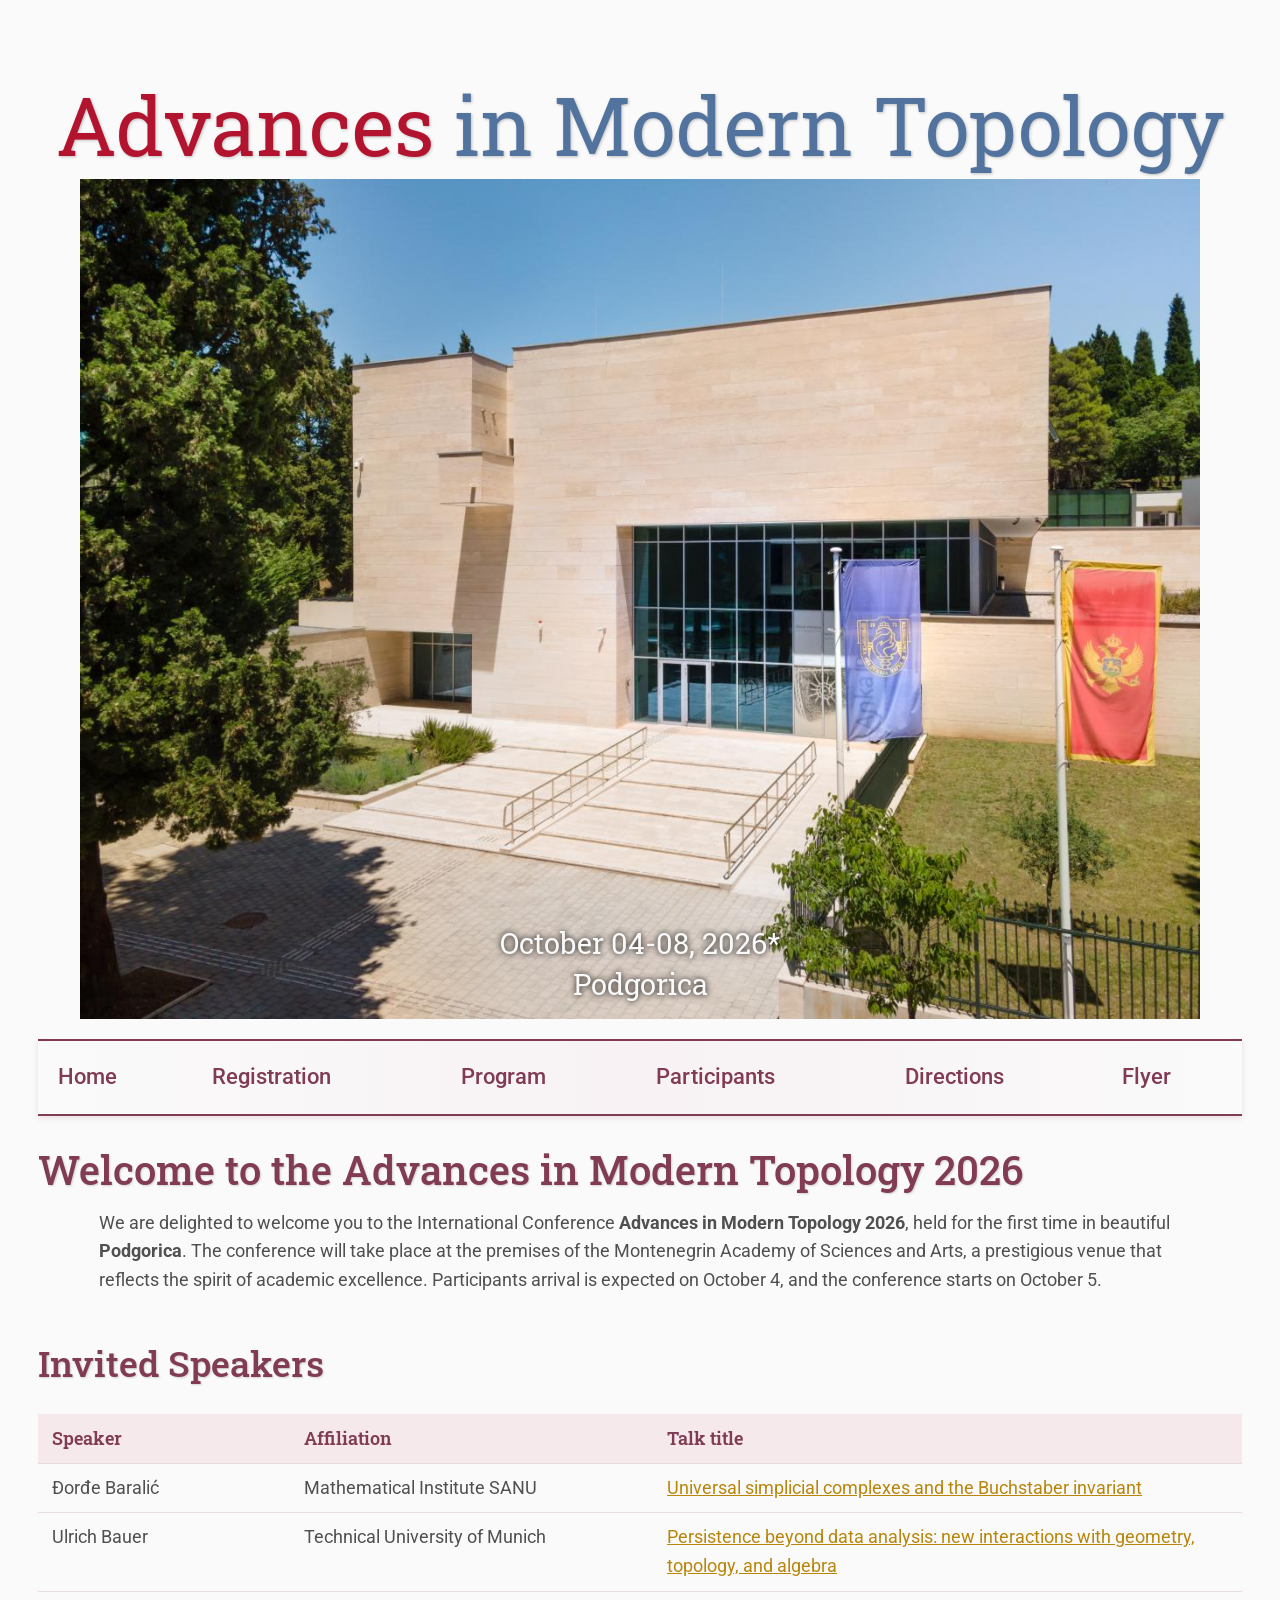
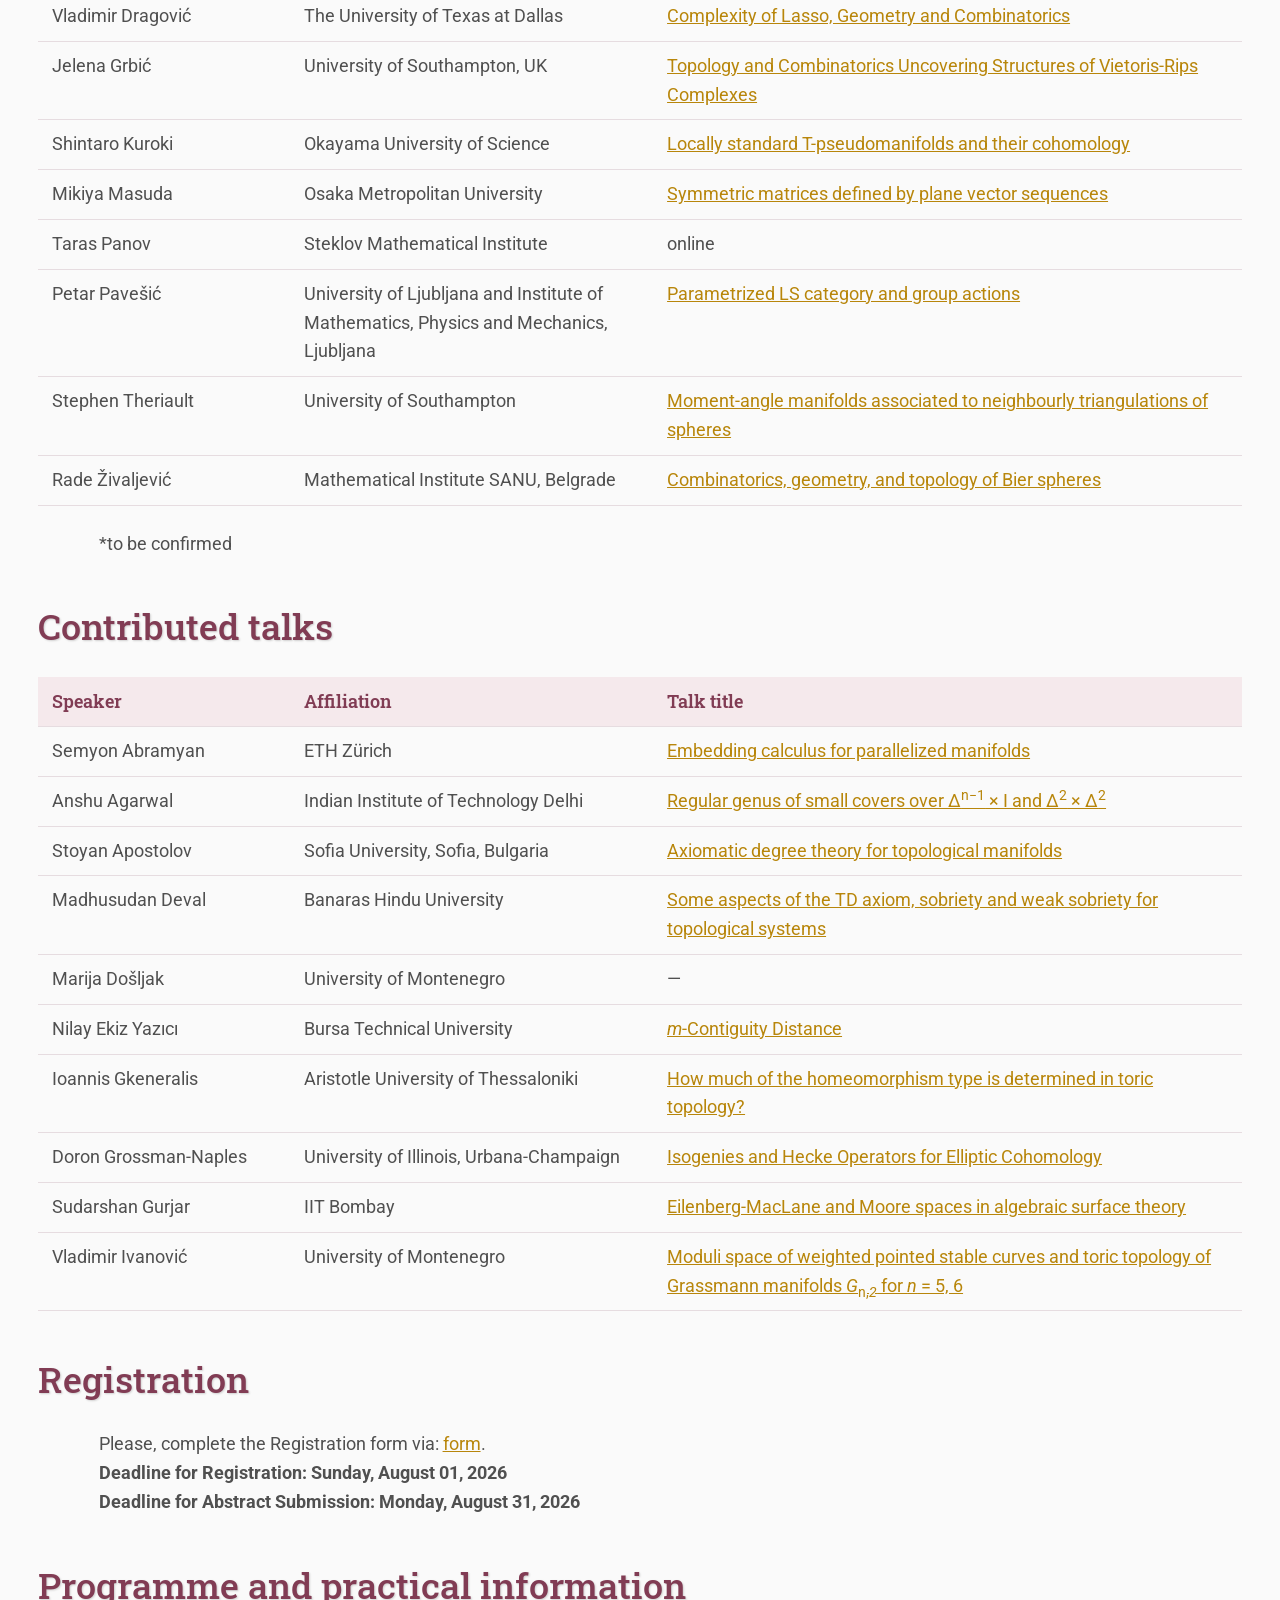
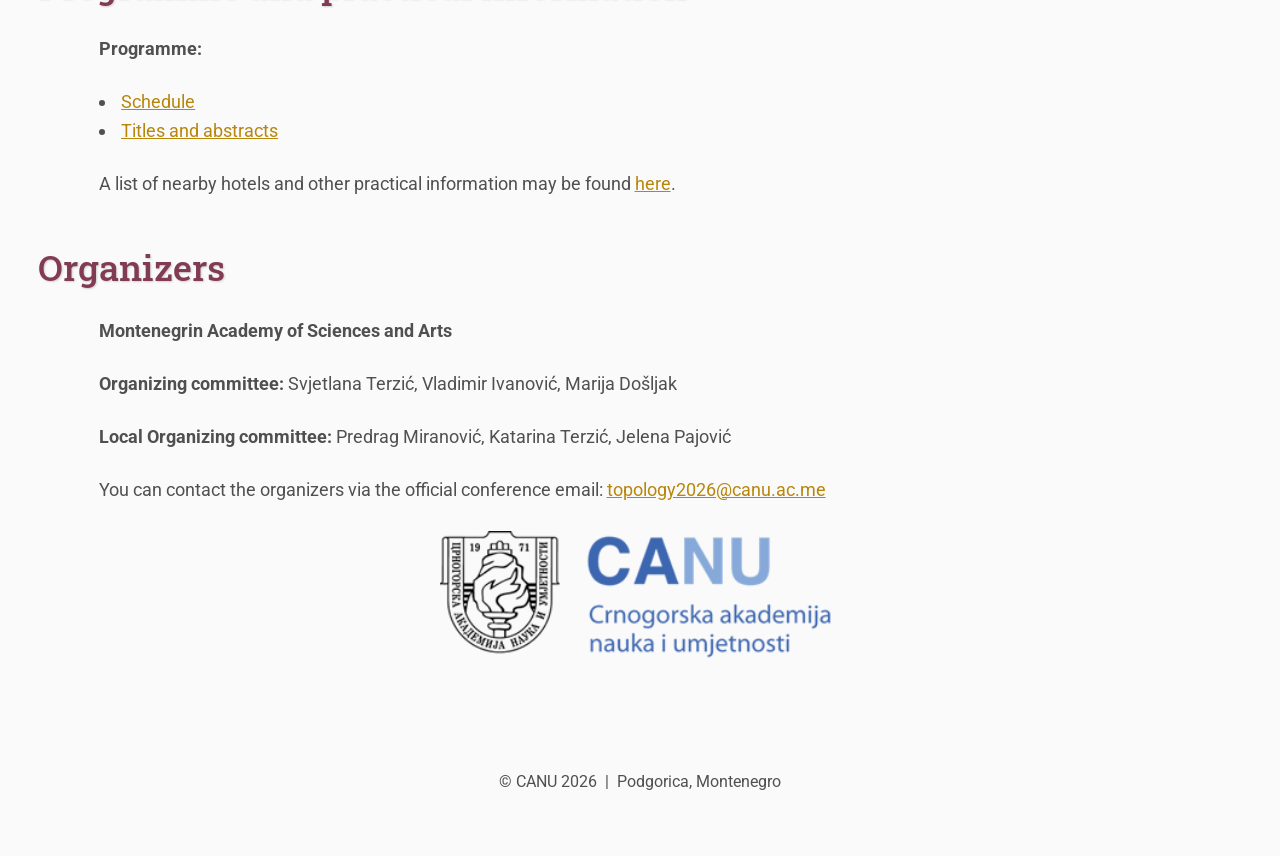
==== index.html @ b164a215 "minor fix" ====
<!DOCTYPE html>
<html lang='en'>

<head>
    <base href=".">
    <link rel="shortcut icon" type="image/png" href="assets/favicon.png"/>
    <link rel="stylesheet" type="text/css" media="all" href="assets/main.css?v=20260910"/>
    <meta name="description" content="Advances in Modern Topology 2026">
    <meta name="viewport" content="width=device-width, initial-scale=1">
    <meta name="resource-type" content="document">
    <meta name="distribution" content="global">
    <meta name="KeyWords" content="Advances in Modern Topology 2026">
    <title>Advances in Modern  Topology 2026</title>
</head>

<body>

    <div class="banner">
  <span class="top-left">
    <span class="title1">Advances </span><span class="title2"> in Modern  Topology</span> 
  </span>
  <img src="assets/banner.jpg" alt="Conference venue" style="width:100%;">
   <div class="bottom-right">
            October 04-08, 2026* <br>  Podgorica<br>
        </div>
</div>
    <!-- <div class="banner">
        <img src="assets/banner.jpg" alt="Conference Template Banner">
        <div class="top-left">
            <span class="title1">Advances </span><span class="title2"> in Modern  Topology</span> 
        </div>
        <div class="bottom-right">
            October 04-08, 2026 <br>  Podgorica
        </div>
    </div> -->

    <table class="navigation">
        <tr>
            <td class="navigation">
                <a class="current" title="Conference Home Page" href=".">Home</a>
            </td>
            <td class="navigation">
                <a title="Register for the Conference" href="registration">Registration</a>
            </td>
            <td class="navigation program-dropdown">
                <a title="Conference Program" href="program">Program</a> 
                <div class="program-dropdown-menu">
                    <a href="program/abstracts">Abstracts</a>
                </div>
            </td>
            <td class="navigation">
                <a title="Conference Participants" href="participants">Participants</a>
            </td>
            <td class="navigation">
                <a title="Directions to the Conference" href="directions">Directions</a>
            </td>
            <td class="navigation">
                <a title="Conference Flyer" href="flyer">Flyer</a>
            </td>
        </tr>
    </table>
<section id="home">
  <h1>Welcome to the Advances in Modern Topology 2026</h1>
  <p>
We are delighted to welcome you to the International Conference <strong>Advances in Modern Topology 2026</strong>, 
held for the first time in beautiful <strong>Podgorica</strong>.
The conference will take place at the premises  of
the Montenegrin Academy of Sciences and Arts, a prestigious venue that
reflects the spirit of academic excellence. Participants arrival
is expected on October 4, and the conference starts on
October 5.
  </p>

    <h2>Invited Speakers</h2>
    <table class="speakers">
        <thead>
            <tr>
                <th>Speaker</th>
                <th>Affiliation</th>
                <th>Talk title</th>
            </tr>
        </thead>
        <tbody>
            <tr>
                <td>Đorđe Baralić</td>
                <td>Mathematical Institute SANU</td>
                <td><a href="program/abstracts#dorde-baralic">Universal simplicial complexes and the Buchstaber invariant</a></td>
            </tr>
            <tr>
                <td>Ulrich Bauer</td>
                <td>Technical University of Munich</td>
                <td><a href="program/abstracts#ulrich-bauer">Persistence beyond data analysis: new interactions with geometry, topology, and algebra</a></td>
            </tr>
            <tr>
                <td>Vladimir Dragović</td>
                <td>The University of Texas at Dallas</td>
                <td><a href="program/abstracts#vladimir-dragovic">Complexity of Lasso, Geometry and Combinatorics</a></td>
            </tr>
            <tr>
                <td>Jelena Grbić</td>
                <td>University of Southampton, UK</td>
                <td><a href="program/abstracts#jelena-grbic">Topology and Combinatorics Uncovering Structures of Vietoris-Rips Complexes</a></td>
            </tr>
            <tr>
                <td>Shintaro Kuroki</td>
                <td>Okayama University of Science</td>
                <td><a href="program/abstracts#shintaro-kuroki">Locally standard T-pseudomanifolds and their cohomology</a></td>
            </tr>
            <tr>
                <td>Mikiya Masuda</td>
                <td>Osaka Metropolitan University</td>
                <td><a href="program/abstracts#mikiya-masuda">Symmetric matrices defined by plane vector sequences</a></td>
            </tr>
            <tr>
                <td>Taras Panov</td>
                <td>Steklov Mathematical Institute</td>
                <td>online</td>
            </tr>
            <tr>
                <td>Petar Pavešić</td>
                <td>University of Ljubljana and Institute of Mathematics, Physics and Mechanics, Ljubljana</td>
                <td><a href="program/abstracts#petar-pavesic">Parametrized LS category and group actions</a></td>
            </tr>
            <tr>
                <td>Stephen Theriault</td>
                <td>University of Southampton</td>
                <td><a href="program/abstracts#stephen-theriault">Moment-angle manifolds associated to neighbourly triangulations of spheres</a></td>
            </tr>
            <tr>
                <td>Rade Živaljević</td>
                <td>Mathematical Institute SANU, Belgrade</td>
                <td><a href="program/abstracts#rade-zivaljevic">Combinatorics, geometry, and topology of Bier spheres</a></td>
            </tr>
        </tbody>
    </table>
  <p>*to be confirmed</p>

  <h2>Contributed talks</h2>
  <table class="speakers">
      <thead>
          <tr>
              <th>Speaker</th>
              <th>Affiliation</th>
              <th>Talk title</th>
          </tr>
      </thead>
      <tbody>
          <tr>
              <td>Semyon Abramyan</td>
              <td>ETH Zürich</td>
              <td><a href="program/abstracts#semyon-abramyan">Embedding calculus for parallelized manifolds</a></td>
          </tr>
          <tr>
              <td>Anshu Agarwal</td>
              <td>Indian Institute of Technology Delhi</td>
              <td><a href="program/abstracts#anshu-agarwal">Regular genus of small covers over Δ<sup>n−1</sup> × I and Δ<sup>2</sup> × Δ<sup>2</sup></a></td>
          </tr>
          <tr>
              <td>Stoyan Apostolov</td>
              <td>Sofia University, Sofia, Bulgaria</td>
              <td><a href="program/abstracts#stoyan-apostolov">Axiomatic degree theory for topological manifolds</a></td>
          </tr>
          <tr>
              <td>Madhusudan Deval</td>
              <td>Banaras Hindu University</td>
              <td><a href="program/abstracts#madhusudan-deval">Some aspects of the TD axiom, sobriety and weak sobriety for topological systems</a></td>
          </tr>
          <tr>
              <td>Marija Došljak</td>
              <td>University of Montenegro</td>
              <td>—</td>
          </tr>
          <tr>
              <td>Nilay Ekiz Yazıcı</td>
              <td>Bursa Technical University</td>
              <td><a href="program/abstracts#nilay-ekiz-yazici"><em>m</em>-Contiguity Distance</a></td>
          </tr>
          <tr>
              <td>Ioannis Gkeneralis</td>
              <td>Aristotle University of Thessaloniki</td>
              <td><a href="program/abstracts#ioannis-gkeneralis">How much of the homeomorphism type is determined in toric topology?</a></td>
          </tr>
          <tr>
              <td>Doron Grossman-Naples</td>
              <td>University of Illinois, Urbana-Champaign</td>
              <td><a href="program/abstracts#doron-grossman-naples">Isogenies and Hecke Operators for Elliptic Cohomology</a></td>
          </tr>
          <tr>
              <td>Sudarshan Gurjar</td>
              <td>IIT Bombay</td>
              <td><a href="program/abstracts#sudarshan-gurjar">Eilenberg-MacLane and Moore spaces in algebraic surface theory</a></td>
          </tr>
          <tr>
              <td>Vladimir Ivanović</td>
              <td>University of Montenegro</td>
              <td><a href="program/abstracts#vladimir-ivanovic">Moduli space of weighted pointed stable curves and toric topology of Grassmann manifolds <em>G</em><sub>n,<em>2</em></sub> for <em>n</em> = 5, 6</a></td>
          </tr>
      </tbody>
  </table>

    <!-- <h2>Topics</h2>
    <ul>
    <li>• Algebraic Topology</li>
    <li>• Algebraic Geometry</li>
    <li>• Applications and Interdisciplinary Approaches</li>
    </ul> -->

  <h2>Registration</h2>

   <p>Please, complete the Registration form via: 
    <a href="https://forms.gle/Fk1rVbHeUYNRgwCN9">form</a>. 
    <br><strong>Deadline for Registration: Sunday, August 01, 2026</strong><br>
    <strong>Deadline for Abstract Submission: Monday, August 31, 2026</strong><br></p> 
  </p>
</section>

    <h2>Programme and practical information</h2>
    <p><strong>Programme:</strong></p>
    <ul class="programme-list">
        <li><a href="program">Schedule</a></li>
        <li><a href="program/abstracts">Titles and abstracts</a></li>
    </ul>
    <p>A list of nearby hotels and other practical information may be found <a href="directions">here</a>.</p>

    <h2>Organizers</h2> 
    <p><strong>Montenegrin Academy of Sciences and Arts</strong></p>
    <p><strong>Organizing committee:</strong> 
        Svjetlana Terzić, 
        Vladimir Ivanović, 
        Marija Došljak
    </p>
    <p><strong>Local Organizing committee:</strong> Predrag Miranović, Katarina Terzić, Jelena Pajović</p>
    <p>
        You can contact the organizers via the official conference email: <a href="mailto:topology2026@canu.ac.me">topology2026@canu.ac.me</a>
    </p>
    <table class="sponsors">
        <tr>
            <td class="sponsor">
                <a href="http://www.canu.me/">
                    <img src="assets/canu.png" alt="First Sponsor Name">
                </a>
            </td>
            <!-- <td class="sponsor">
                <a href="http://www.canu.me/">
                    <img src="assets/kitten3.jpg" alt="Third Sponsor Name">
                </a> -->
            
        </tr>
    </table>

    <footer>
        &copy; CANU 2026
        &nbsp;|&nbsp; Podgorica, Montenegro
    </footer>

</body>
</html>
---- assets/main.css ----
/* main.css */

/* These are the colors and fonts used throughout the webpage.
 * I've listed them here so that a user may easily
 * do a search-and-replace for these to change the site theme.
 *   'Roboto',sans-serif; Font for the title text
 *   'Roboto-Slab',serif; Font for the body text 
 *   #fafafa; Background color of the site
 *   #505050; Foreground (text) color of the site
 *   #52739e; Navy, "Template" in the logo, current page in navigation, special titles in the Program
 *   #b2132e; Reddish, "Conference" in the logo, hover color for links
 *   #813c54; Heading color, titles in the Program
 *   #b8860b; Dark Goldenrod, color for links
 */

@import url('https://fonts.googleapis.com/css?family=Roboto%7CRoboto+Slab');

*{
    border:0;
    font:inherit;
    font-size:1em;
    margin:0;
    padding:0;
    vertical-align:baseline;
}

body{
    background-color: #fafafa;
    background-size: cover;
    background-attachment: fixed;
    color: #505050; 
    text-align:left;
    font-family:'Roboto',sans-serif;
     font-size: 1.125em;
    line-height:1.6em;
    margin: 60px auto;
    width: min(94vw, 1280px);
}

a{color: #b8860b; text-decoration:none;}
a.current{color: #52739e;}
a.current:hover{color: #e82945;}
a:hover{color: #b2132e;}
a:active{color: #e82945;}
h1,h2,h3,h4{clear:left; color: #813c54; margin:1.5em 0em 1em 0em; font-family:'Roboto Slab',serif; text-shadow: 1px 1px 2px #d0d0d0;}
h1 {
  font-size: 2.2em;
  color: #813c54;
  margin-top: 1em;
  margin-bottom: 0.5em;
  text-shadow: 1px 1px 2px #d0d0d0;
}

h2{font-size:2.00em;}
h3{font-size:1.67em;}
h4{font-size:1.33em;}
h1, h2, h3 { font-weight: 500;}

p{list-style:none; margin:24px auto 24px auto; padding:0px; width:100%; text-align:left;}
li a, p a {text-decoration:underline; text-decoration-color:#b8860b;}
ul{list-style:none; margin:24px auto 24px auto; padding:0px; width:100%; text-align:left;}
ul li{list-style:none; margin:0px auto 0px auto; padding:0px; text-align:left;}
.programme-list {
  list-style-type: disc;
  margin: 0 auto 24px auto;
  padding-left: 2em;
  width: 90%;
  max-width: 1150px;
}
.programme-list li {
  list-style-type: disc;
  display: list-item;
  margin: 0;
  padding-left: 0.25em;
}
p, ul {
  width: 90%; /* responsive width */
  max-width: 1150px;
}
i,em{font-style:italic;}
b,strong{font-weight:bold;}
sup{
    vertical-align: super;
    font-size: 0.8em;
    line-height: 0;
}
sub{
    vertical-align: sub;
    font-size: 0.8em;
    line-height: 0;
}
table{
  width: 100%;
  margin: 12px auto 24px auto;
  float: center;
  /* UNCOMMENT THIS FOR DEBUGGING THE ALIGNMENT */
  /*border: 1px solid black;*/
}

table.speakers {
  table-layout: fixed;
  border-collapse: collapse;
}

table.speakers th,
table.speakers td {
  padding: 10px 14px;
  vertical-align: top;
  border-bottom: 1px solid #e6dce0;
  overflow-wrap: break-word;
}

table.speakers th {
  color: #813c54;
  font-family: 'Roboto Slab', serif;
  font-weight: 600;
  background-color: #f5e9ec;
}

table.speakers th:nth-child(1),
table.speakers td:nth-child(1) {
  width: 20%;
  white-space: nowrap;
}

table.speakers th:nth-child(2),
table.speakers td:nth-child(2) {
  width: 30%;
}

table.speakers th:nth-child(3),
table.speakers td:nth-child(3) {
  width: 50%;
}

table.speakers tbody tr:hover {
  background-color: #fcf8f9;
}

.program-note {
  margin-bottom: 18px;
}

.schedule-day {
  width: 90%;
  max-width: 1150px;
  margin: 0 auto 34px auto;
}

.schedule-day h3 {
  margin: 1em 0 0.4em 0;
}

table.schedule {
  margin: 0;
  border-collapse: collapse;
}

table.schedule th,
table.schedule td {
  padding: 9px 12px;
  vertical-align: top;
  border-bottom: 1px solid #e6dce0;
}

table.schedule th {
  color: #813c54;
  font-family: 'Roboto Slab', serif;
  font-weight: 600;
  background-color: #f5e9ec;
}

table.schedule th:first-child,
table.schedule td:first-child {
  width: 170px;
  white-space: nowrap;
}

table.schedule tbody tr:hover {
  background-color: #fcf8f9;
}

table.schedule tr.break td {
  color: #6e6870;
  font-style: italic;
}

.online {
  color: #6e6870;
  font-style: italic;
}

table.speakers td a {
  text-decoration: underline;
  text-decoration-color: #b8860b;
}

  .schedule-day {
    width: 95%;
    overflow-x: auto;
  }

  table.schedule {
    min-width: 520px;
  }

  table.schedule th,
  table.schedule td {
    padding: 8px 6px;
    font-size: 0.9em;
  }

@media (max-width: 768px) {
  table.speakers {
    table-layout: auto;
  }

  table.speakers th,
  table.speakers td {
    padding: 8px 6px;
    font-size: 0.9em;
  }

  table.speakers th:nth-child(1),
  table.speakers td:nth-child(1) {
    white-space: normal;
  }
}
th,td{
    text-align: left;
    /* UNCOMMENT THIS FOR DEBUGGING THE ALIGNMENT */
    /*border: 1px solid black;*/
}

/* Website Banner */
.banner {
  position: relative;
  font-family: 'Roboto Slab', serif;
  text-align: center;
  margin: 0 auto;
  max-width: 1280px; /* keeps layout centered on large screens */
 margin-bottom: 0px; /* adds space below the image */
}

.top-left {
  position: static; /* header above image */
  display: block;
  font-size: 4.5em;
  line-height: 1.1;
  color: #505050;
  margin-bottom: 10px; /* space between header and image */
  white-space: normal;
}

.banner img {
  display: block;
  width: 88%;
  max-width: 1120px;
  margin: 0 auto;
  border-radius: 0;
}


/* 📱 Responsive scaling for smaller screens */
@media (max-width: 768px) {
  .top-left {
    font-size: 3em;
    margin-bottom: 15px;
  }
   .bottom-right {
    bottom: 15px;
    font-size: 1.3em;
    width: 95%;
  }
    p, ul {
    font-size: 1.2em;
    width: 95%;
  }
}



@media (max-width: 480px) {
  .top-left {
    font-size: 2.2em;
    margin-bottom: 10px;
  }
}


/*.top-left {font-size:5.33em;
     color: #505050;
      background: #fafafa;
       text-align: center;
        width: 1000px;
         height: 67px;
          position: absolute;
           padding: 36px 0 0 0;
            top: 0px;}*/
/* Gradient background for banner + navigation */
.banner {
  background: #fafafa;
  padding-top: 20px;
  padding-bottom: 20px;
  border-radius: 0;
  box-shadow: none;
}

table.navigation {
  background: linear-gradient(
    to right,
    #fafafa 0%,
    #f8f2f4 50%,       /* subtle rosy tone */
    #fafafa 100%
  );
  border-top: 2px solid #813c54;
  border-bottom: 2px solid #813c54;
  box-shadow: 0 2px 6px rgba(129, 60, 84, 0.15);
}

.bottom-right {
  position: absolute;
  bottom: 25px; /* lifts the bar higher */
  left: 50%;
  transform: translateX(-50%);
  width: 100%;
  color: #fafafa;
  font-size: 1.6em;
  line-height: 1.4;
  text-align: center;
  padding: 10px 0;
  text-shadow: 0 0 6px #000000;
  border-radius: 6px;
}





/* .bottom-right {font-size:2.33em; color: #fafafa; line-height: 1.5em; width: auto; height: 100px; padding: 0px 27px 27px 0px; text-align: right; position: absolute; bottom: 0px; right: 0px; text-shadow: 0px 0px 6px #000000;} */

/* Conference Title Logo */
.title1{color: #b2132e; text-shadow: 1px 1px 3px #c0c0c0;} 
.title2{color: #52739e; text-shadow: 1px 1px 3px #c0c0c0;}
.year{color: #505050; font-size:0.67em; font-weight: lighter;}

table.navigation {
  width: 100%;
  background-color: #fafafa; /* same as page background */
  border-top: 2px solid #813c54;
  border-bottom: 2px solid #813c54;
  padding: 12px 0;
  text-align: center;
   box-shadow: 0 2px 6px rgba(129, 60, 84, 0.15);
   margin-top: 0px;
   margin-bottom: 40px;
}

.program-dropdown {
  position: relative;
}

.program-dropdown-menu {
  display: none;
  position: absolute;
  top: calc(100% - 1px);
  left: 50%;
  z-index: 10;
  min-width: 150px;
  transform: translateX(-50%);
  padding: 0;
  background-color: #fafafa;
  border: 1px solid #813c54;
  border-radius: 0 0 4px 4px;
  overflow: hidden;
  box-shadow: 0 3px 8px rgba(80, 80, 80, 0.2);
}

.program-dropdown:hover .program-dropdown-menu,
.program-dropdown:focus-within .program-dropdown-menu {
  display: block;
}

td.navigation .program-dropdown-menu a {
  display: block;
  padding: 8px 18px;
  color: #813c54;
  white-space: nowrap;
  border-radius: 0;
}

td.navigation .program-dropdown-menu a:hover,
td.navigation .program-dropdown-menu a.current {
  background-color: #f5e9ec;
  color: #b2132e;
  border-radius: 0;
}

td.navigation a {
  display: inline-block;
  padding: 8px 18px;
  font-size: 1.2em;
  font-weight: 500;
  color: #813c54; /* heading color */
  transition: color 0.3s, background-color 0.3s;
}

td.navigation a:hover {
  background-color: #c63a4a; /* reddish hover */
  color: #fafafa;
  border-radius: 4px;
}



/*table.navigation{width:800px;  margin-top: 20px;  margin-bottom: 30px;}
td.navigation{font-size:1.67em; white-space:nowrap; width:20%; text-align:center; vertical-align:middle; padding:0px 0px 0px 0px;}

/* Sponsor Images */
table.sponsors{width:800px;}
td.sponsor{white-space:nowrap; width:33%; text-align:center; vertical-align:middle; padding:0px 0px 0px 0px;}
td.sponsor img {
  width: 50%; 
  max-width: 400px;
}

/* The Table on the Program Page */
td.room{padding: 4px 12px 4px 4px; width: 90%; vertical-align:bottom; font-size:1.67em; color: #52739e; height:32px;}
td.date{white-space:nowrap; width:130px; text-align:right; vertical-align:top; padding:4px 16px 0px 0px;}
td.title{padding: 4px 12px 4px 4px; width: 90%; vertical-align:top; font-size:1.5em; color: #813c54; height:32px; font-family:'Roboto Slab',serif; text-shadow: 1px 1px 2px #d0d0d0; }
td.title-special{padding: 4px 12px 4px 4px; width: 90%; vertical-align:top; font-size:1.67em; color: #52739e; height:32px; font-family:'Roboto Slab',serif; text-shadow: 1px 1px 2px #d0d0d0;}
td.speaker{padding: 4px 12px 4px 4px; font-style: italic; font-size:1em; max-height:999999px}
td.abstract{padding: 4px 12px 12px 4px; font-size:1em; max-height:999999px}
td.abstract img{display: block; margin: 4px auto 8px auto}
table.plenary{padding-top: 8px; background: #ffffff;}

/* Registration and Directions iframes and Images */
iframe.registration{display:block; margin:1em auto 2em auto; width:700px; height:1400px; border:none;}
iframe.directions{display:block; margin:1em auto 2em auto; width:800px; height:400px; border:none;}
img.center{display:block; width:67%; margin:1em auto 2em auto;}

/* Flyer Images */
table.flyers{width:800px;}
td.flyer{white-space:nowrap; width:50%; text-align:center; vertical-align:middle; padding:0px 0px 0px 0px;}
td.sponsor img{width: 100%}

footer{font-size:0.875em; margin-top:6em; text-align:center;}

@media (max-width: 768px) {
  body {
    width: calc(100% - 24px);
    margin: 20px auto;
    font-size: 1em;
    line-height: 1.5;
  }

  .banner {
    padding-top: 10px;
    padding-bottom: 10px;
  }

  .top-left {
    font-size: clamp(1.8em, 8vw, 3em);
    line-height: 1.15;
  }

  .banner img {
    width: 100%;
  }

  .bottom-right {
    bottom: 10px;
    font-size: clamp(0.9em, 4vw, 1.3em);
    padding: 6px 0;
  }

  table.navigation {
    margin-bottom: 24px;
    padding: 4px 0;
  }

  td.navigation {
    width: 50%;
    padding: 0;
  }

  td.navigation a {
    display: block;
    padding: 8px 4px;
    font-size: 1em;
  }

  .program-dropdown-menu {
    left: 0;
    right: 0;
    min-width: 0;
    transform: none;
  }

  h1 {
    font-size: 1.8em;
  }

  h2 {
    font-size: 1.65em;
  }

  h3 {
    font-size: 1.25em;
  }

  p, ul {
    width: 100%;
    max-width: none;
    font-size: 1em;
  }

  table.speakers th,
  table.speakers td {
    padding: 8px 6px;
    font-size: 0.9em;
  }

  iframe.registration,
  iframe.directions {
    width: 100%;
    max-width: 100%;
  }

  iframe.directions {
    height: 320px;
  }

  img.center {
    width: 100%;
  }

  footer {
    margin-top: 3em;
    padding-bottom: 1em;
  }
}


/* Registration page styling */
#call-for-abstracts {
  margin: 2em auto;
  text-align: center;
  font-family: 'Roboto Slab', serif;
  color: #813c54; /* heading color from main theme */
  max-width: 1150px;
}

#call-for-abstracts h2 {
  color: #813c54;
  font-size: 2em;
  margin-bottom: 0.5em;
  text-shadow: 1px 1px 2px #d0d0d0;
}

#call-for-abstracts p {
  font-size: 1.125em;
  line-height: 1.6;
  color: #505050;
  text-align: justify;
  margin: 0 auto 1.5em auto;
  width: 90%;
}

#call-for-abstracts span {
  font-weight: bold;
  color: #b2132e; /* reddish accent for deadline */
}
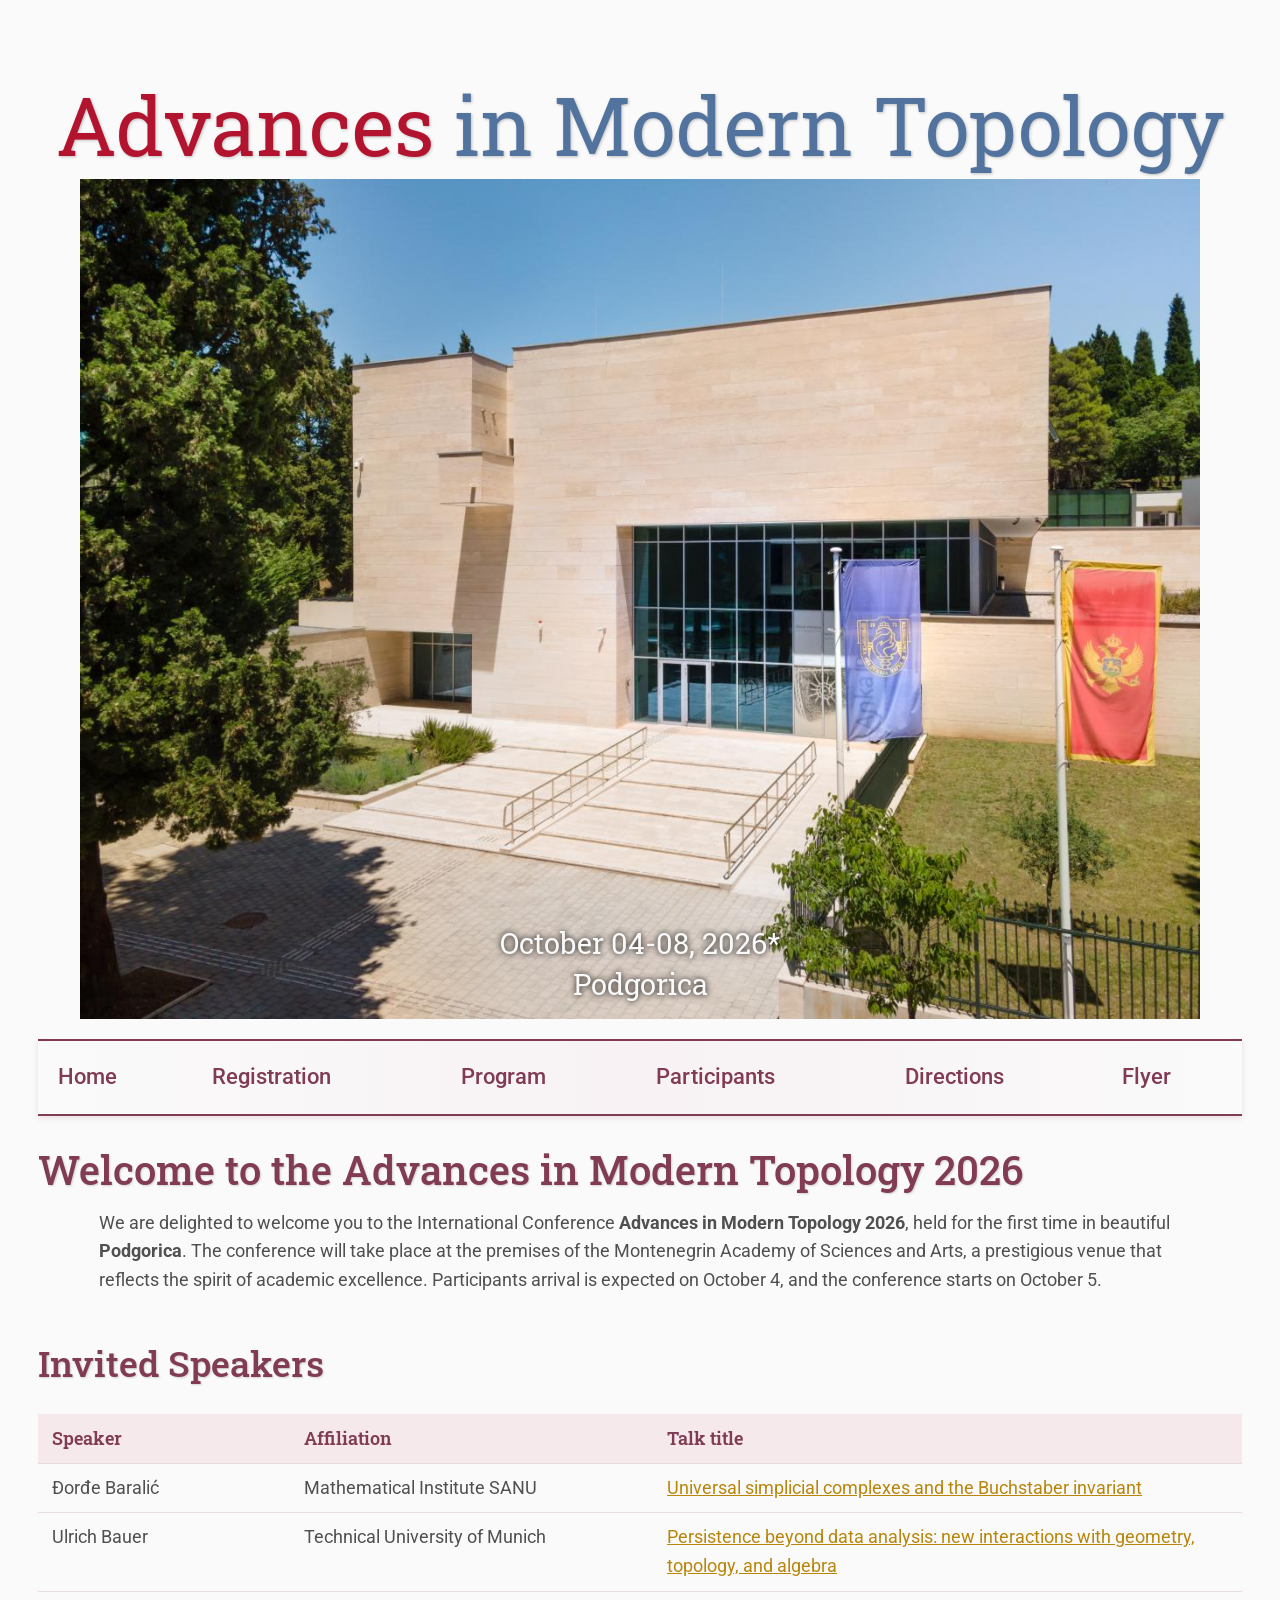
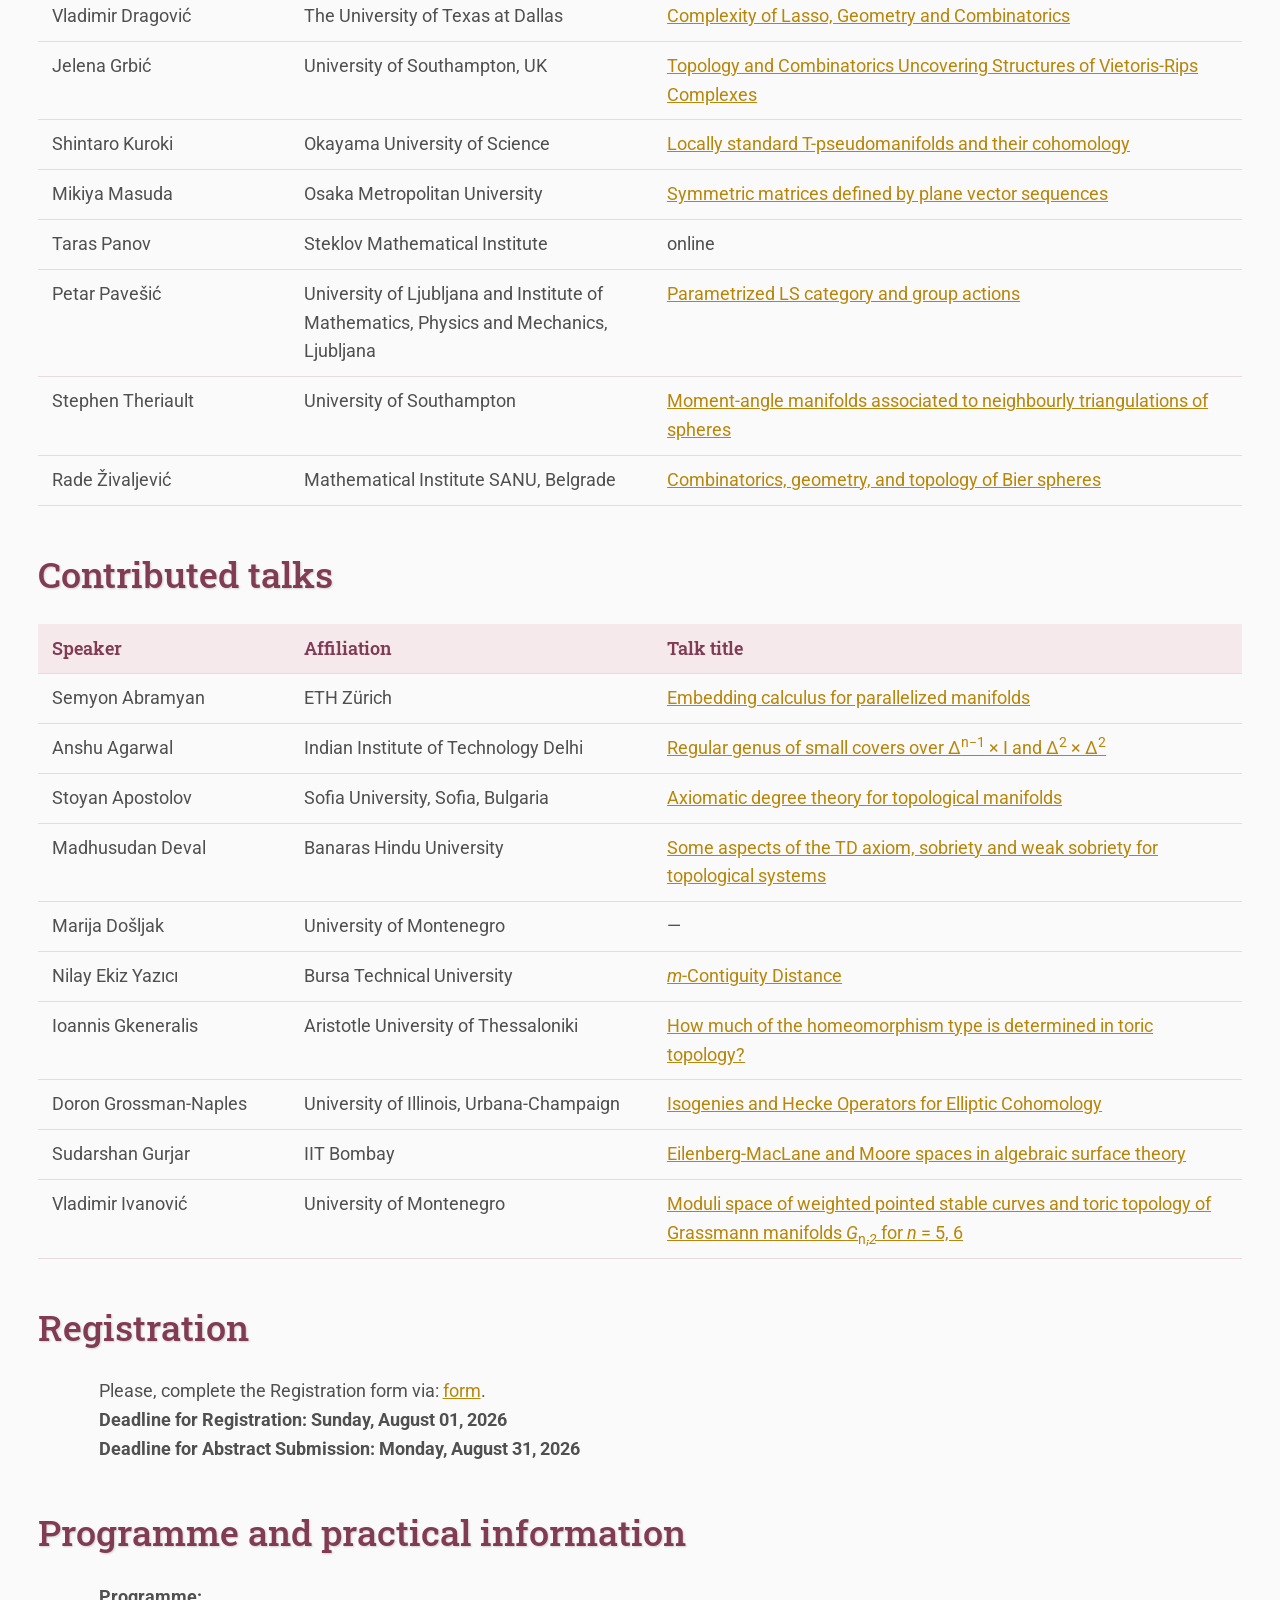
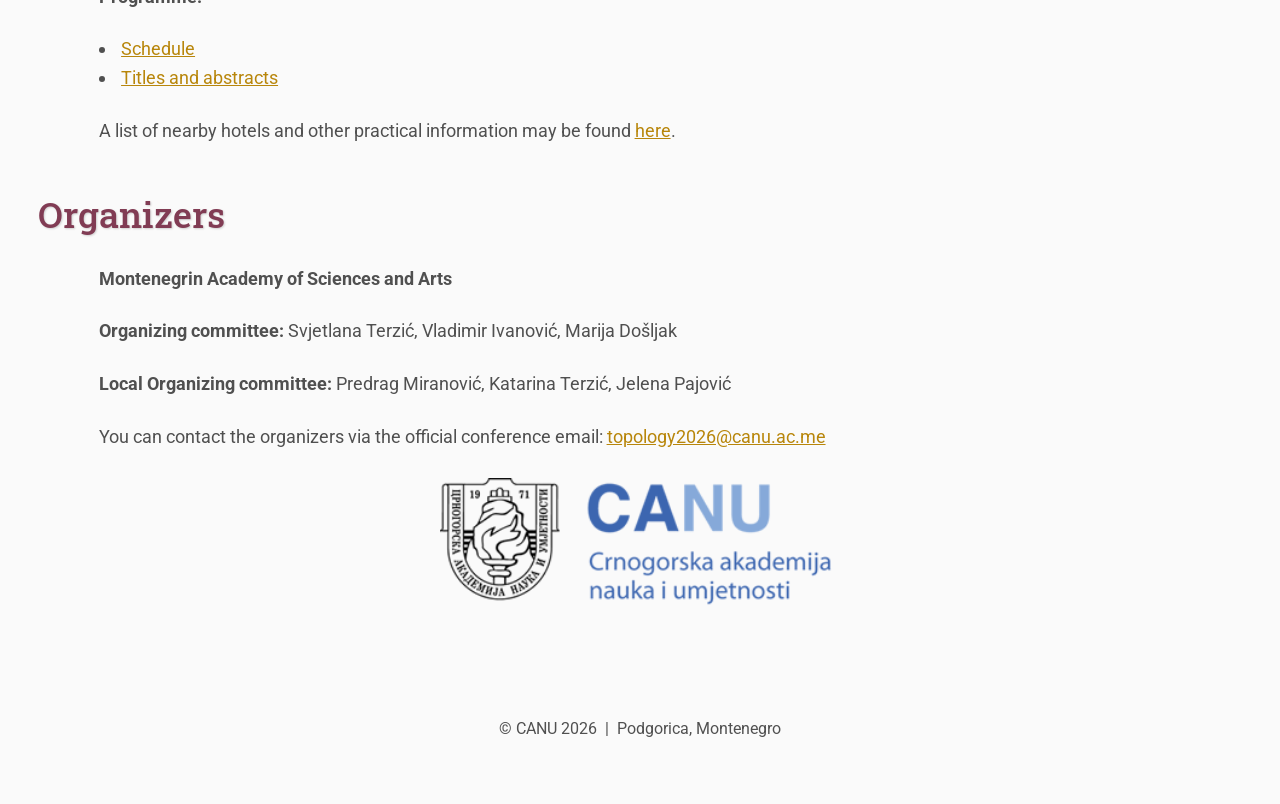
==== commit c8cacf12: "minor fix" ====
--- a/index.html
+++ b/index.html
@@ -133,7 +133,6 @@
             </tr>
         </tbody>
     </table>
-  <p>*to be confirmed</p>
 
   <h2>Contributed talks</h2>
   <table class="speakers">
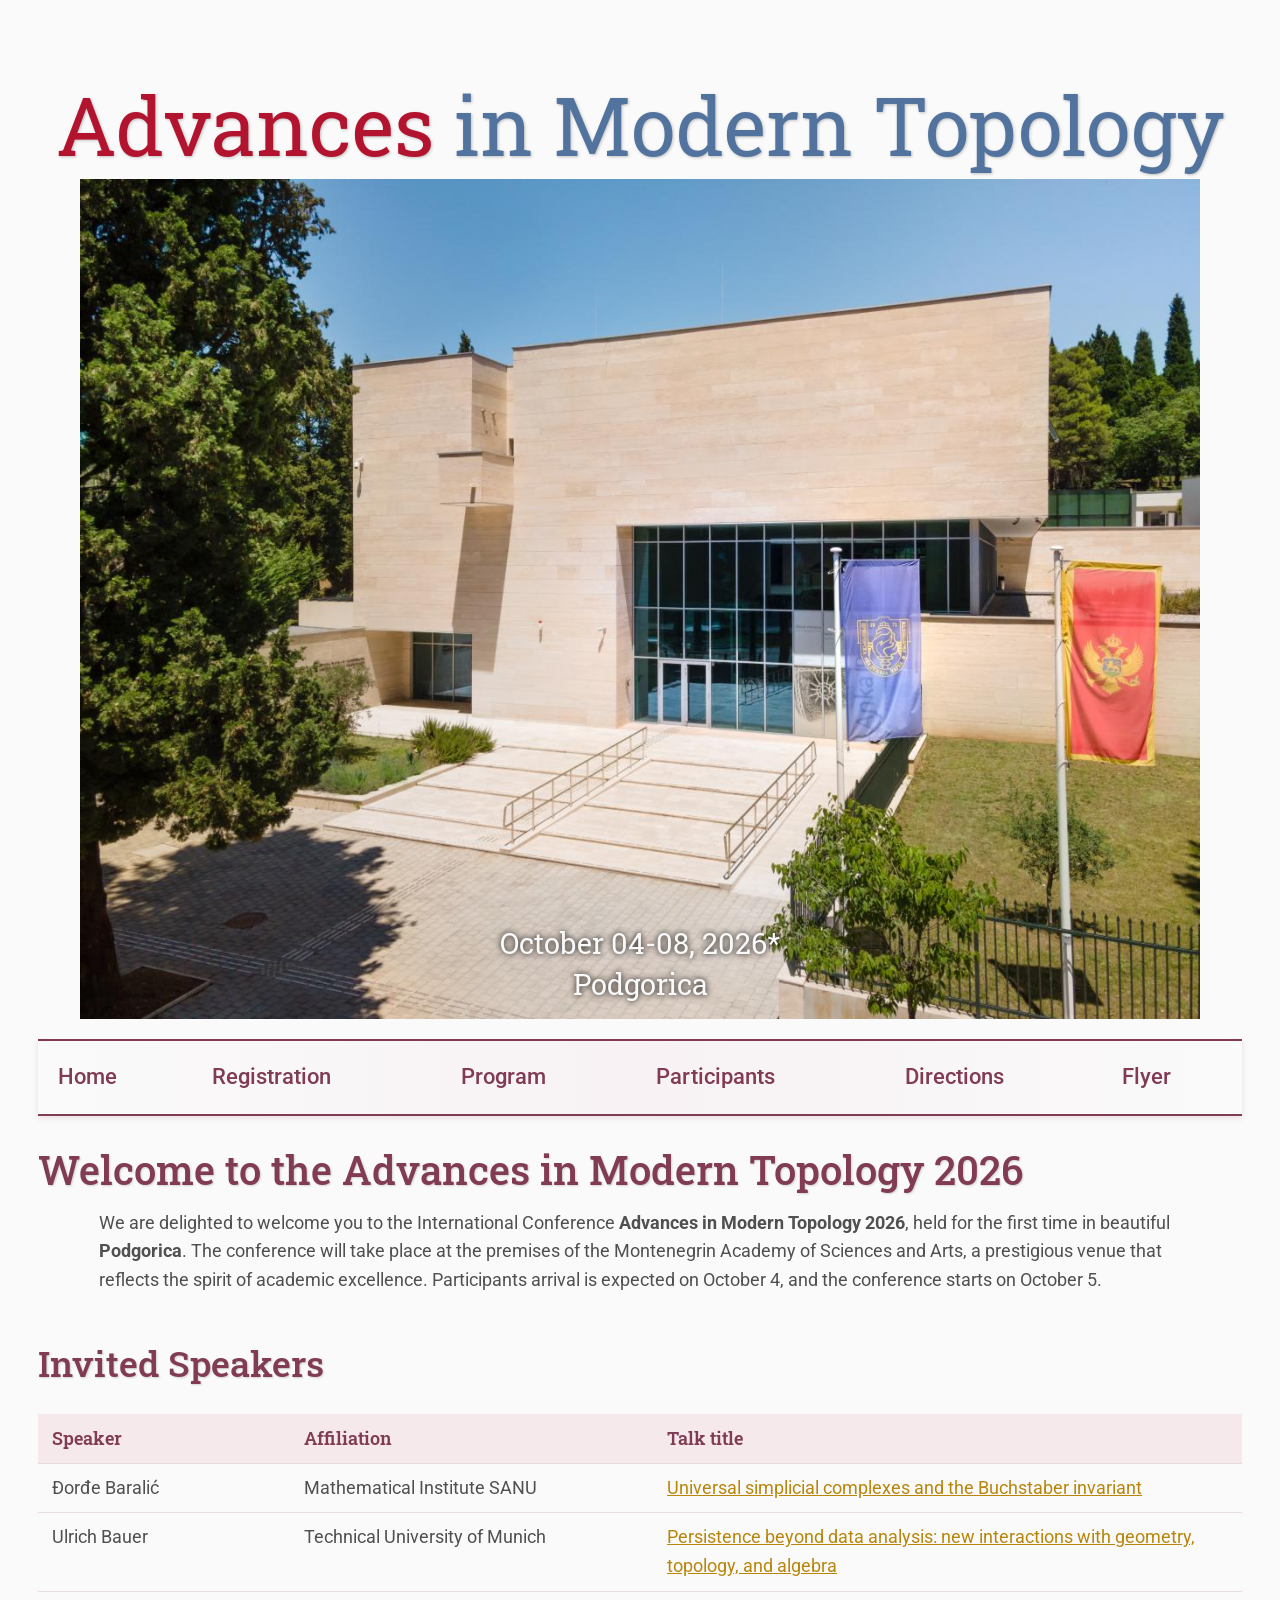
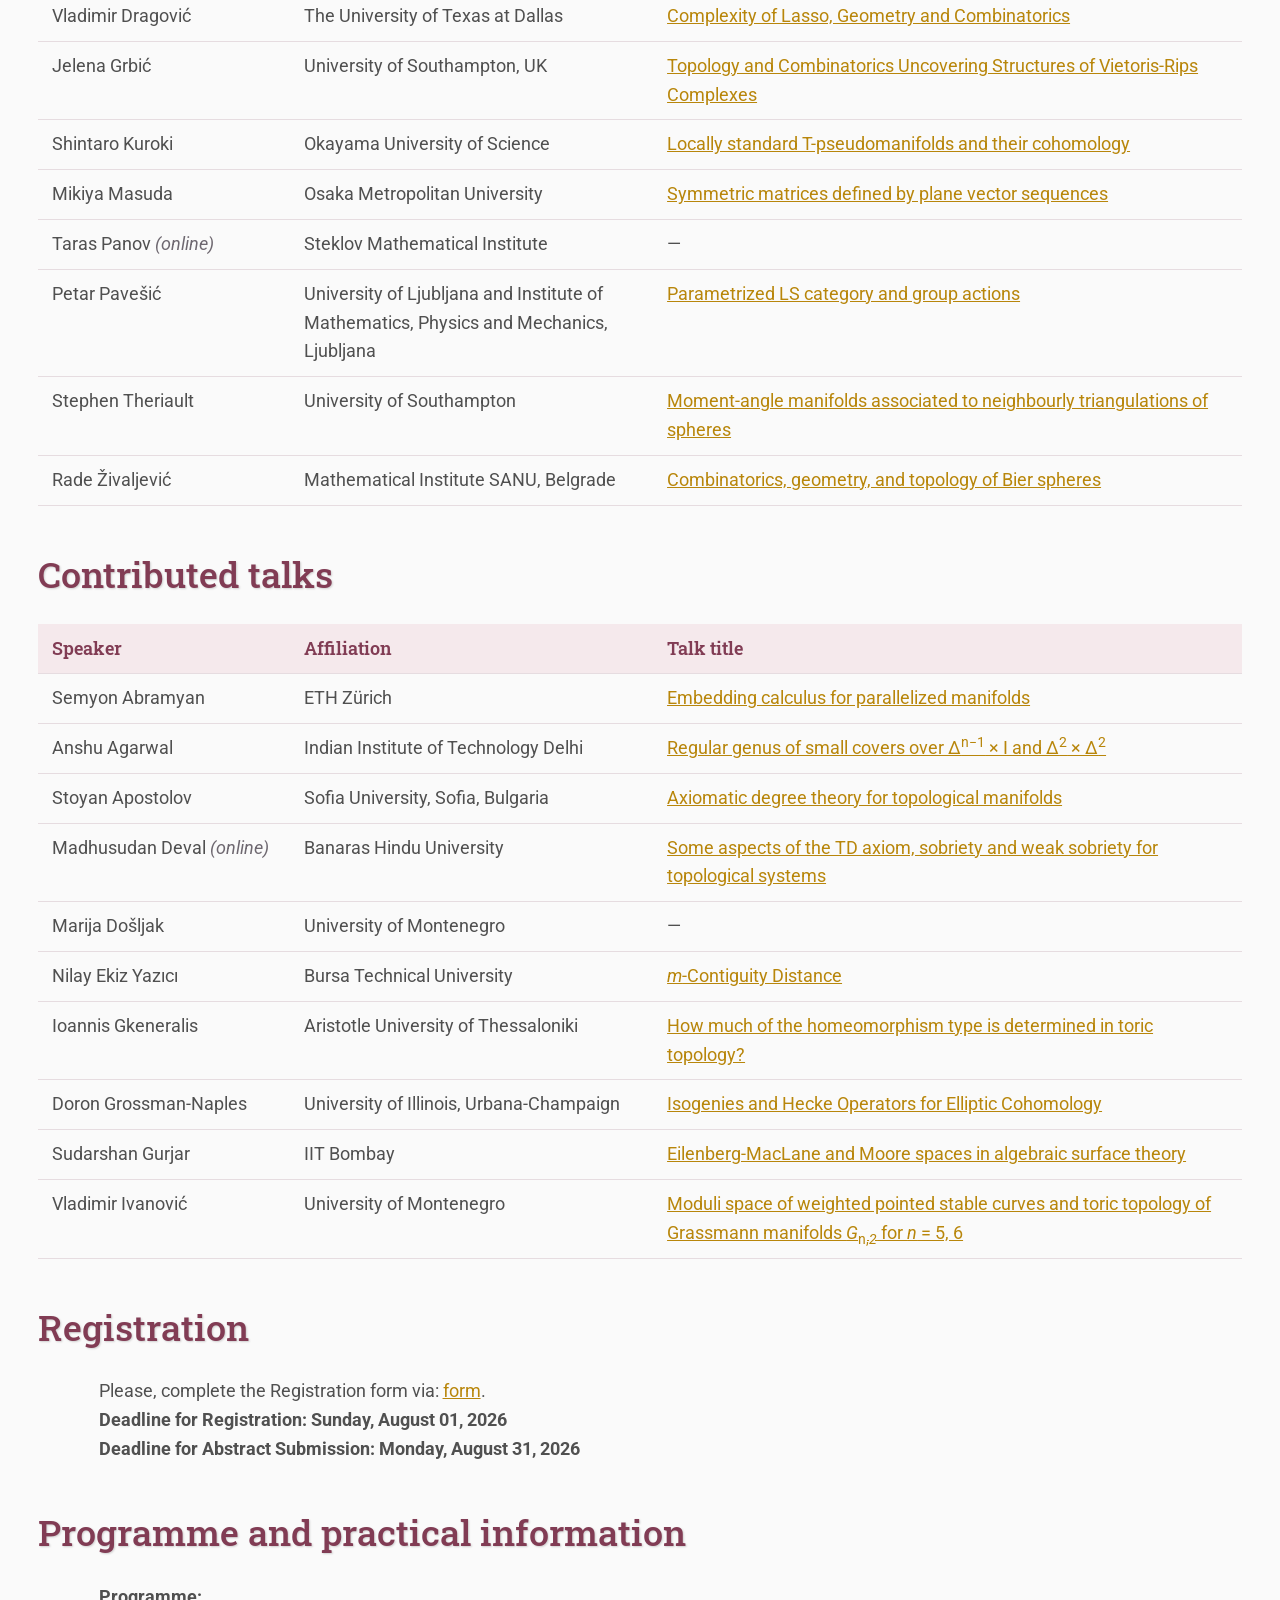
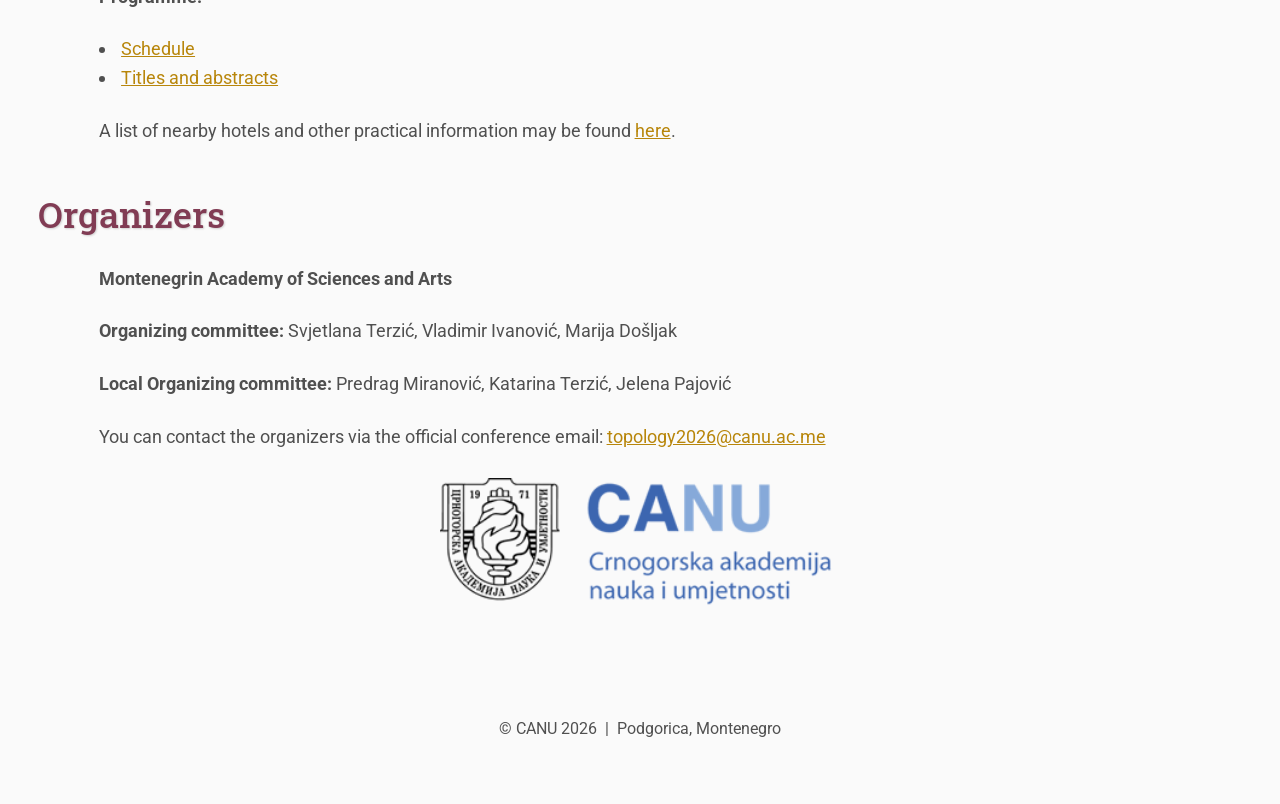
==== commit 024421e5: "online" ====
--- a/index.html
+++ b/index.html
@@ -112,9 +112,9 @@
                 <td><a href="program/abstracts#mikiya-masuda">Symmetric matrices defined by plane vector sequences</a></td>
             </tr>
             <tr>
-                <td>Taras Panov</td>
+                <td>Taras Panov <span class="online">(online)</span></td>
                 <td>Steklov Mathematical Institute</td>
-                <td>online</td>
+                <td>—</td>
             </tr>
             <tr>
                 <td>Petar Pavešić</td>
@@ -160,7 +160,7 @@
               <td><a href="program/abstracts#stoyan-apostolov">Axiomatic degree theory for topological manifolds</a></td>
           </tr>
           <tr>
-              <td>Madhusudan Deval</td>
+              <td>Madhusudan Deval <span class="online">(online)</span></td>
               <td>Banaras Hindu University</td>
               <td><a href="program/abstracts#madhusudan-deval">Some aspects of the TD axiom, sobriety and weak sobriety for topological systems</a></td>
           </tr>
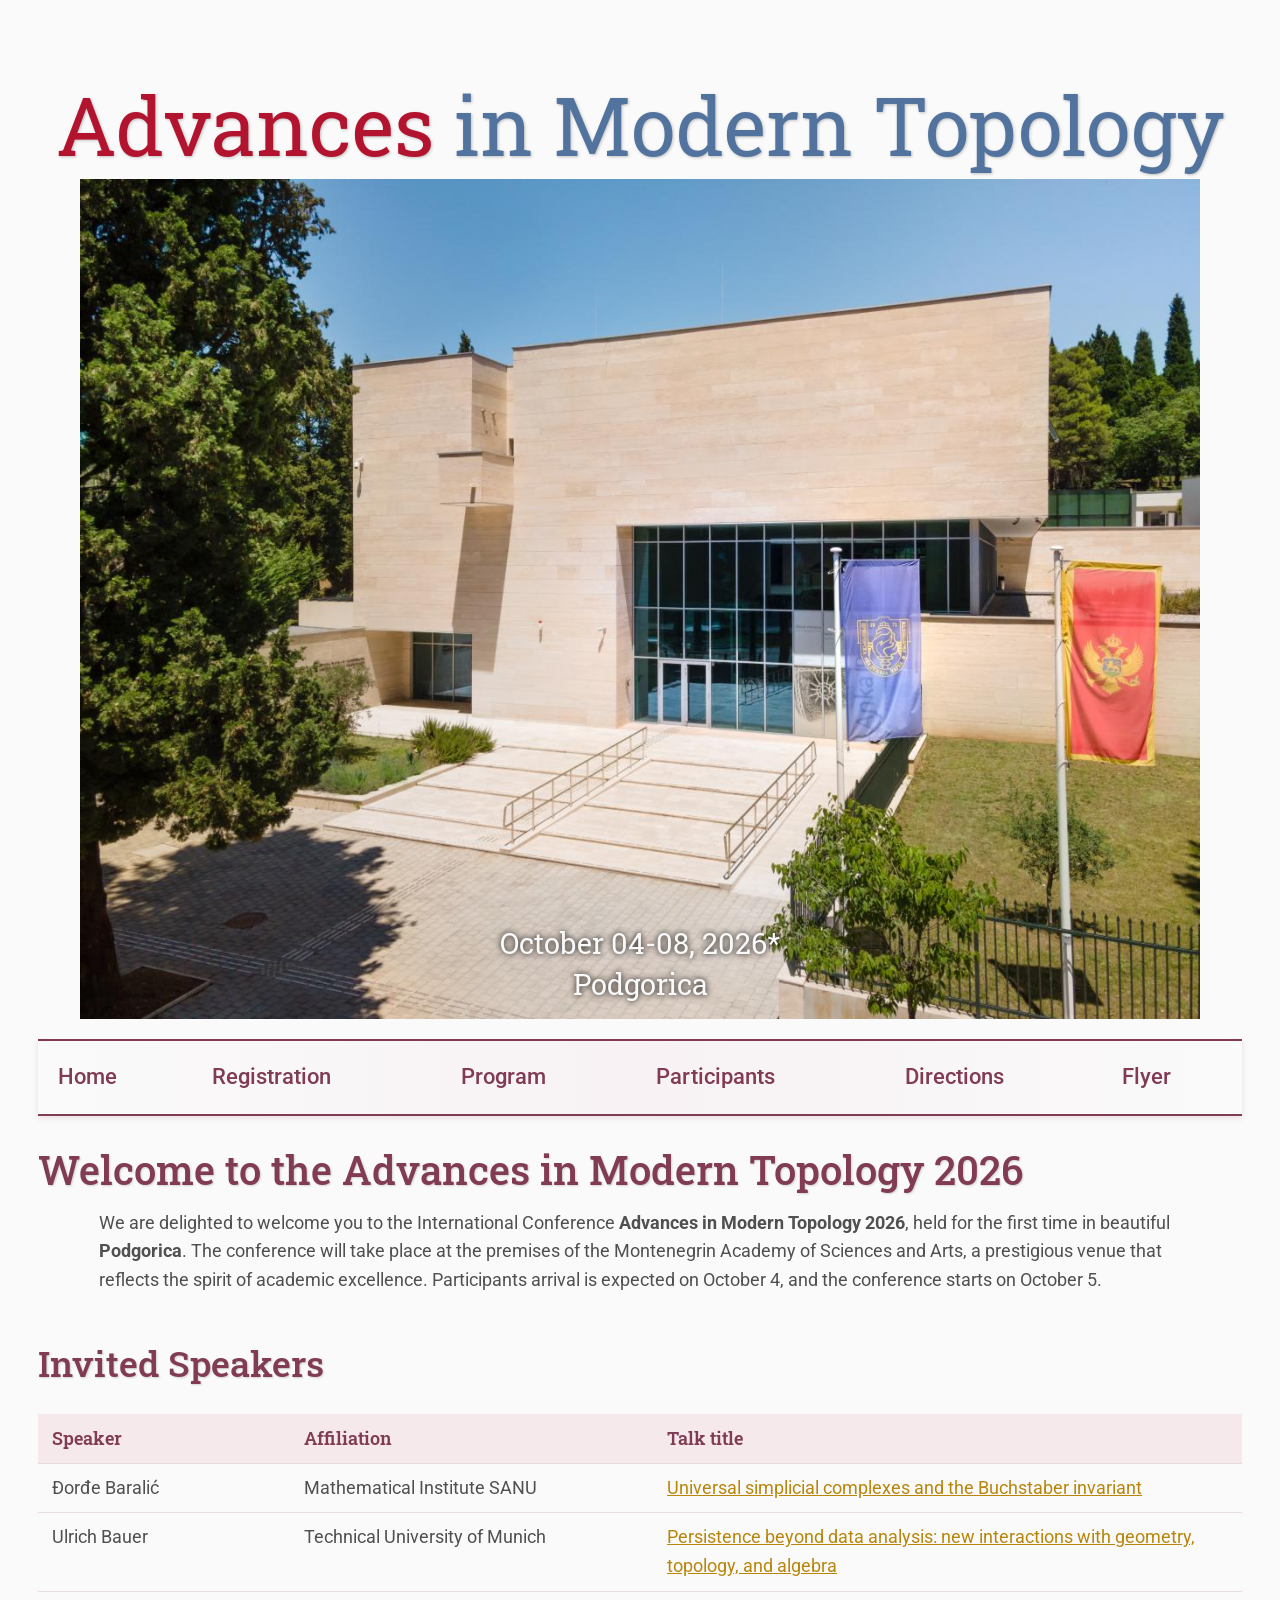
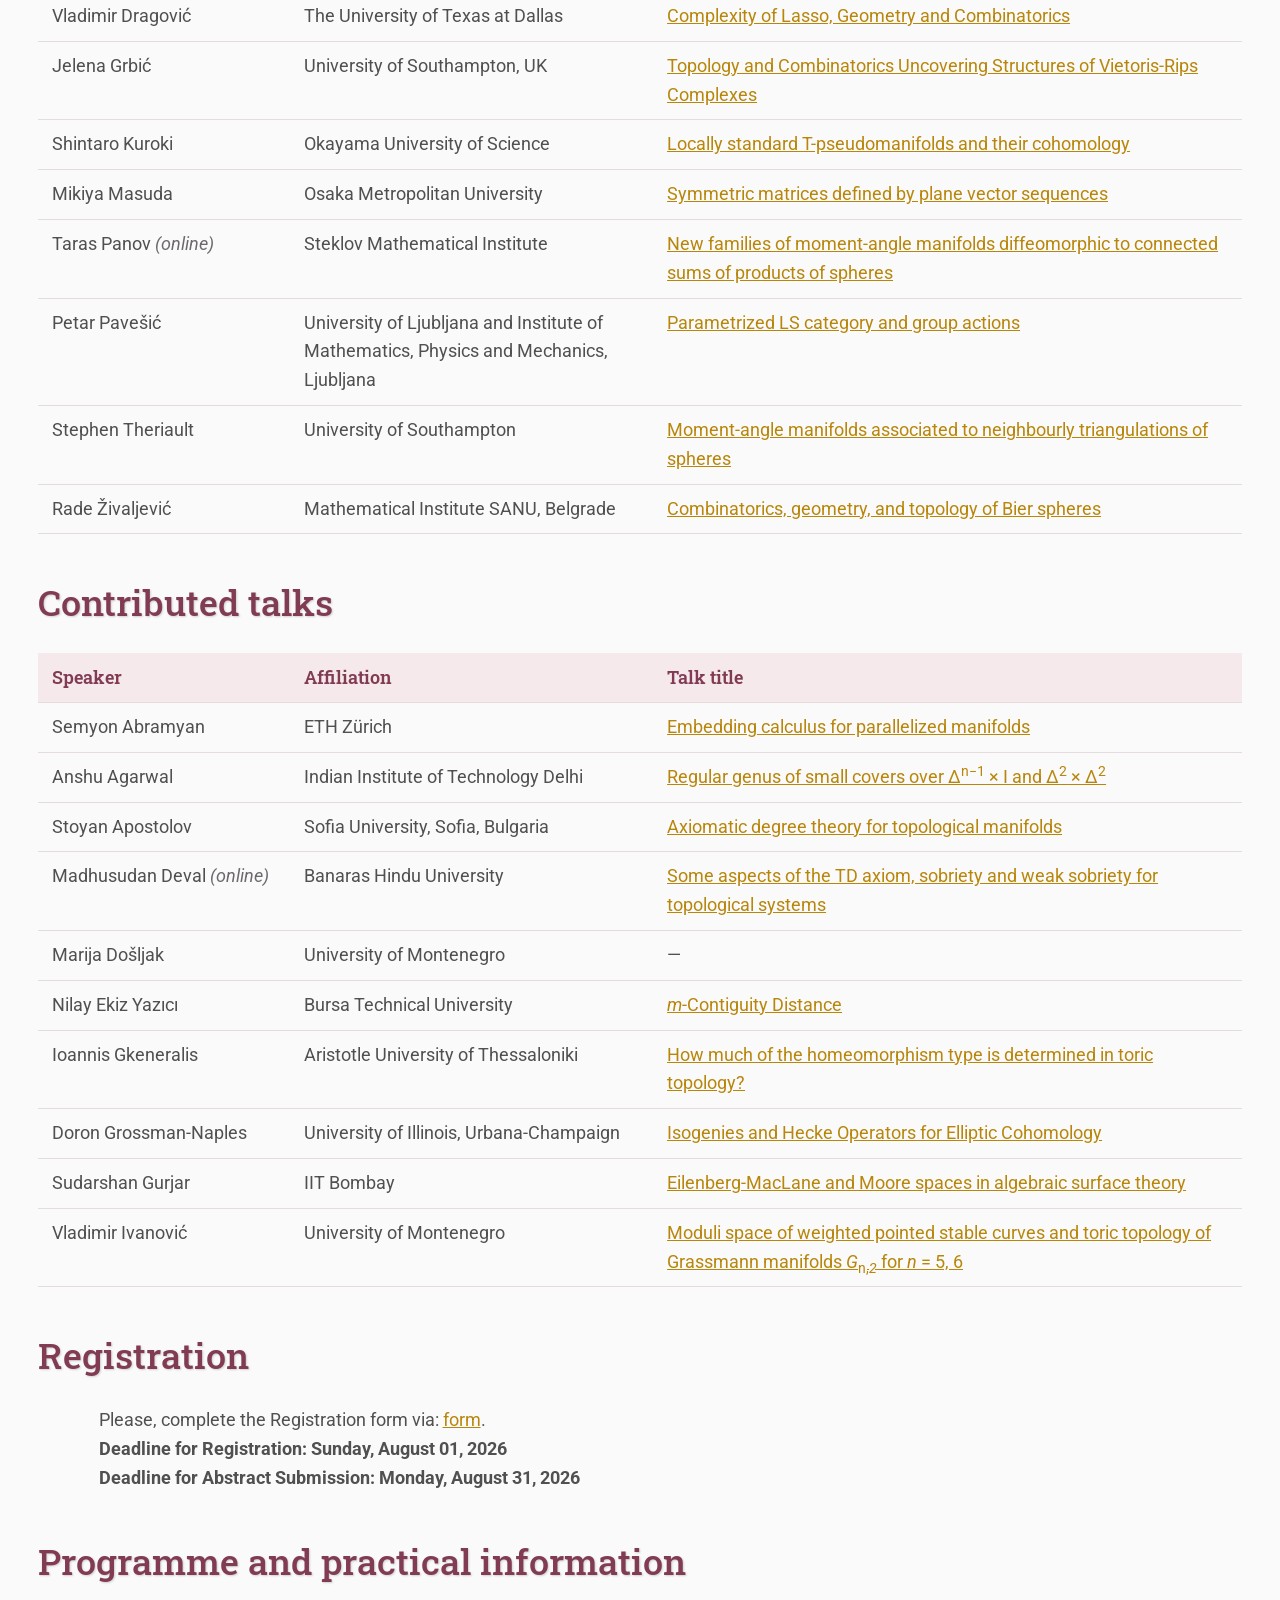
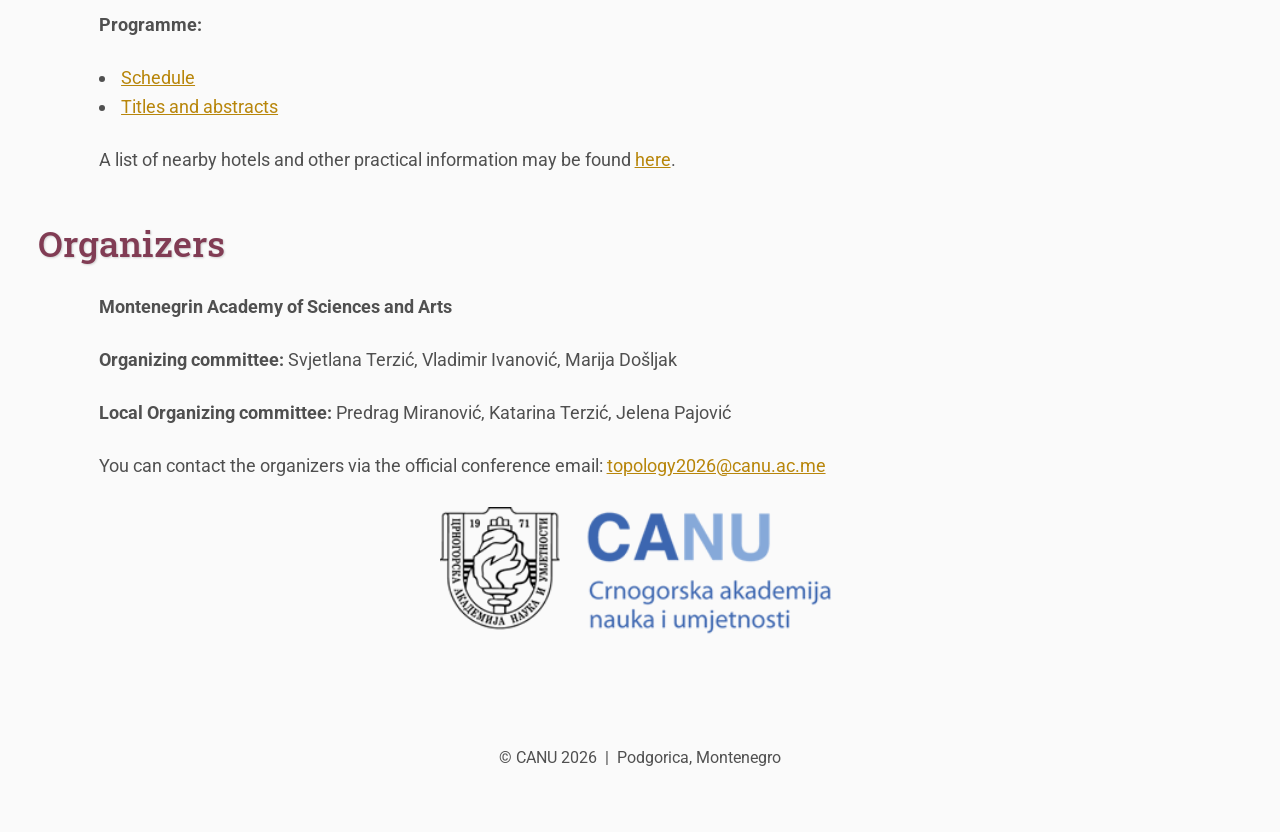
==== commit b5ef4140: "Schedule updated" ====
--- a/index.html
+++ b/index.html
@@ -114,7 +114,7 @@
             <tr>
                 <td>Taras Panov <span class="online">(online)</span></td>
                 <td>Steklov Mathematical Institute</td>
-                <td>—</td>
+                <td><a href="program/abstracts#taras-panov">New families of moment-angle manifolds diffeomorphic to connected sums of products of spheres</a></td>
             </tr>
             <tr>
                 <td>Petar Pavešić</td>
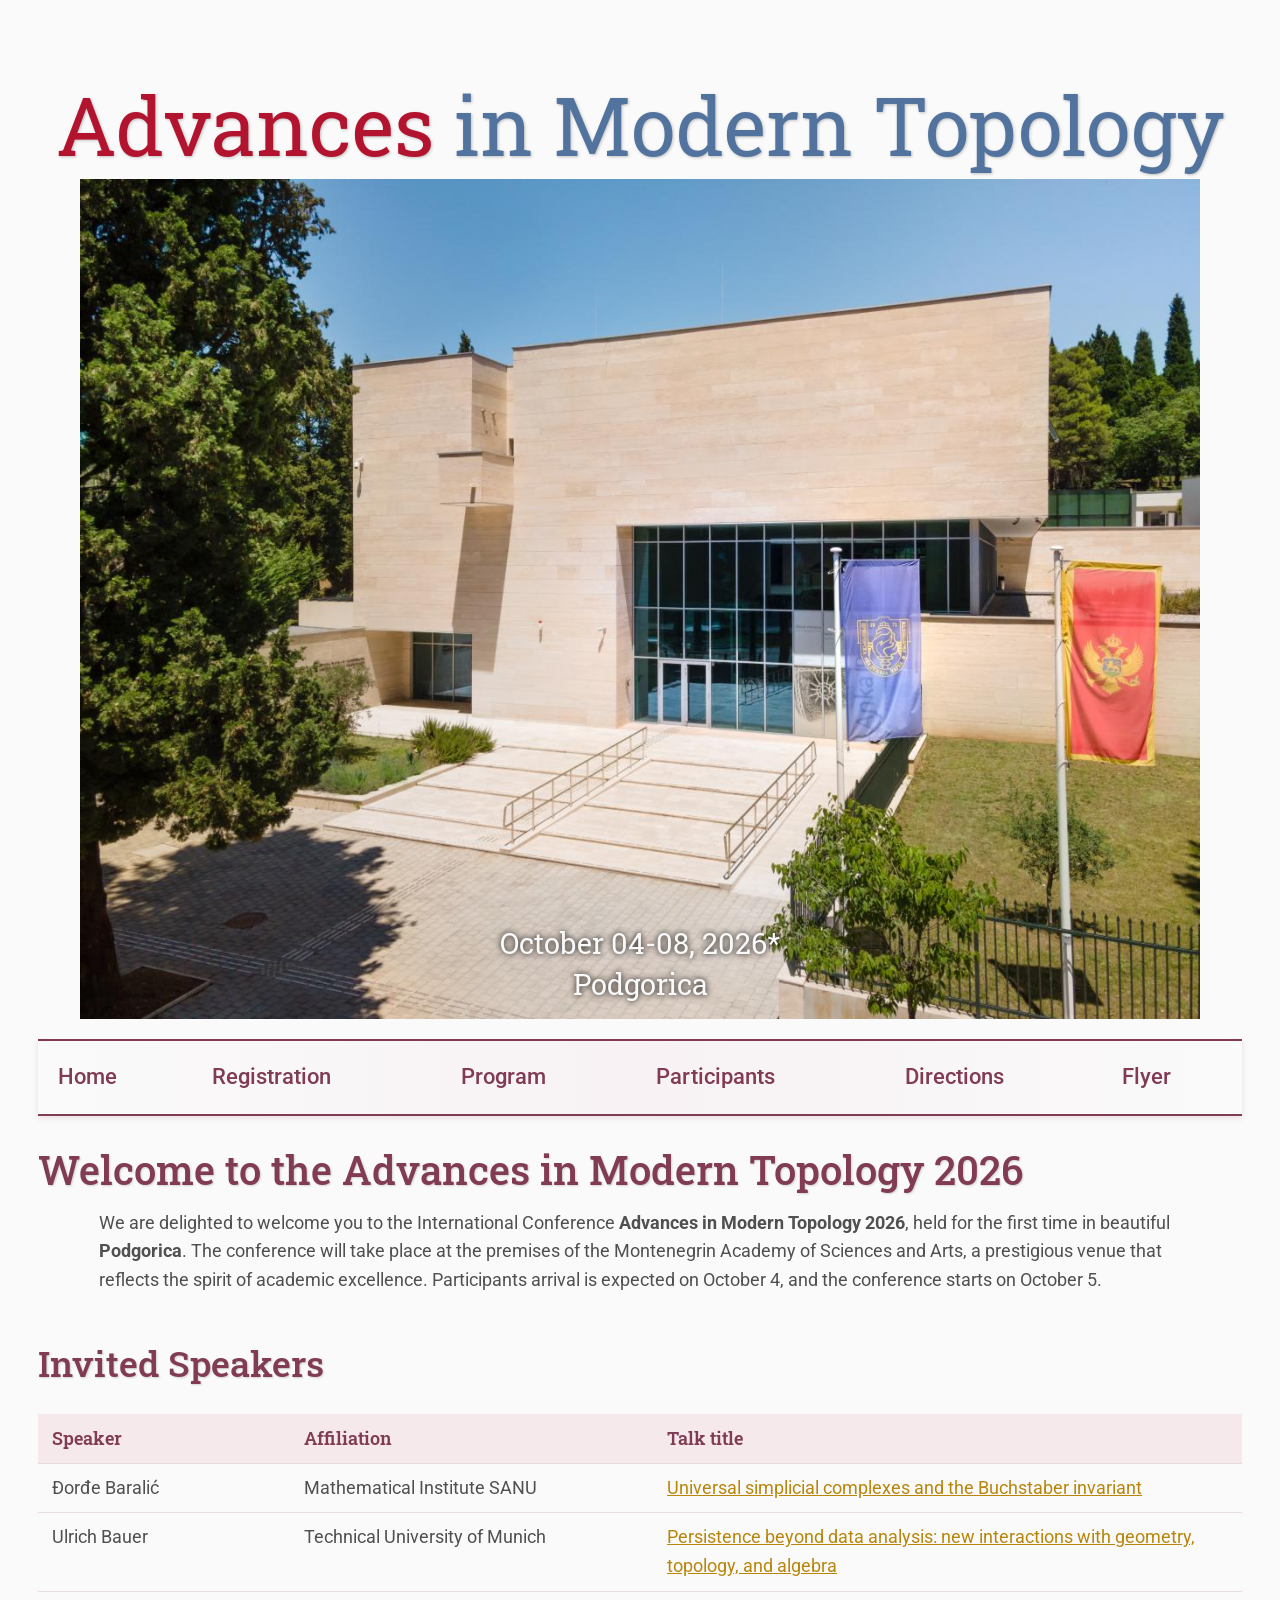
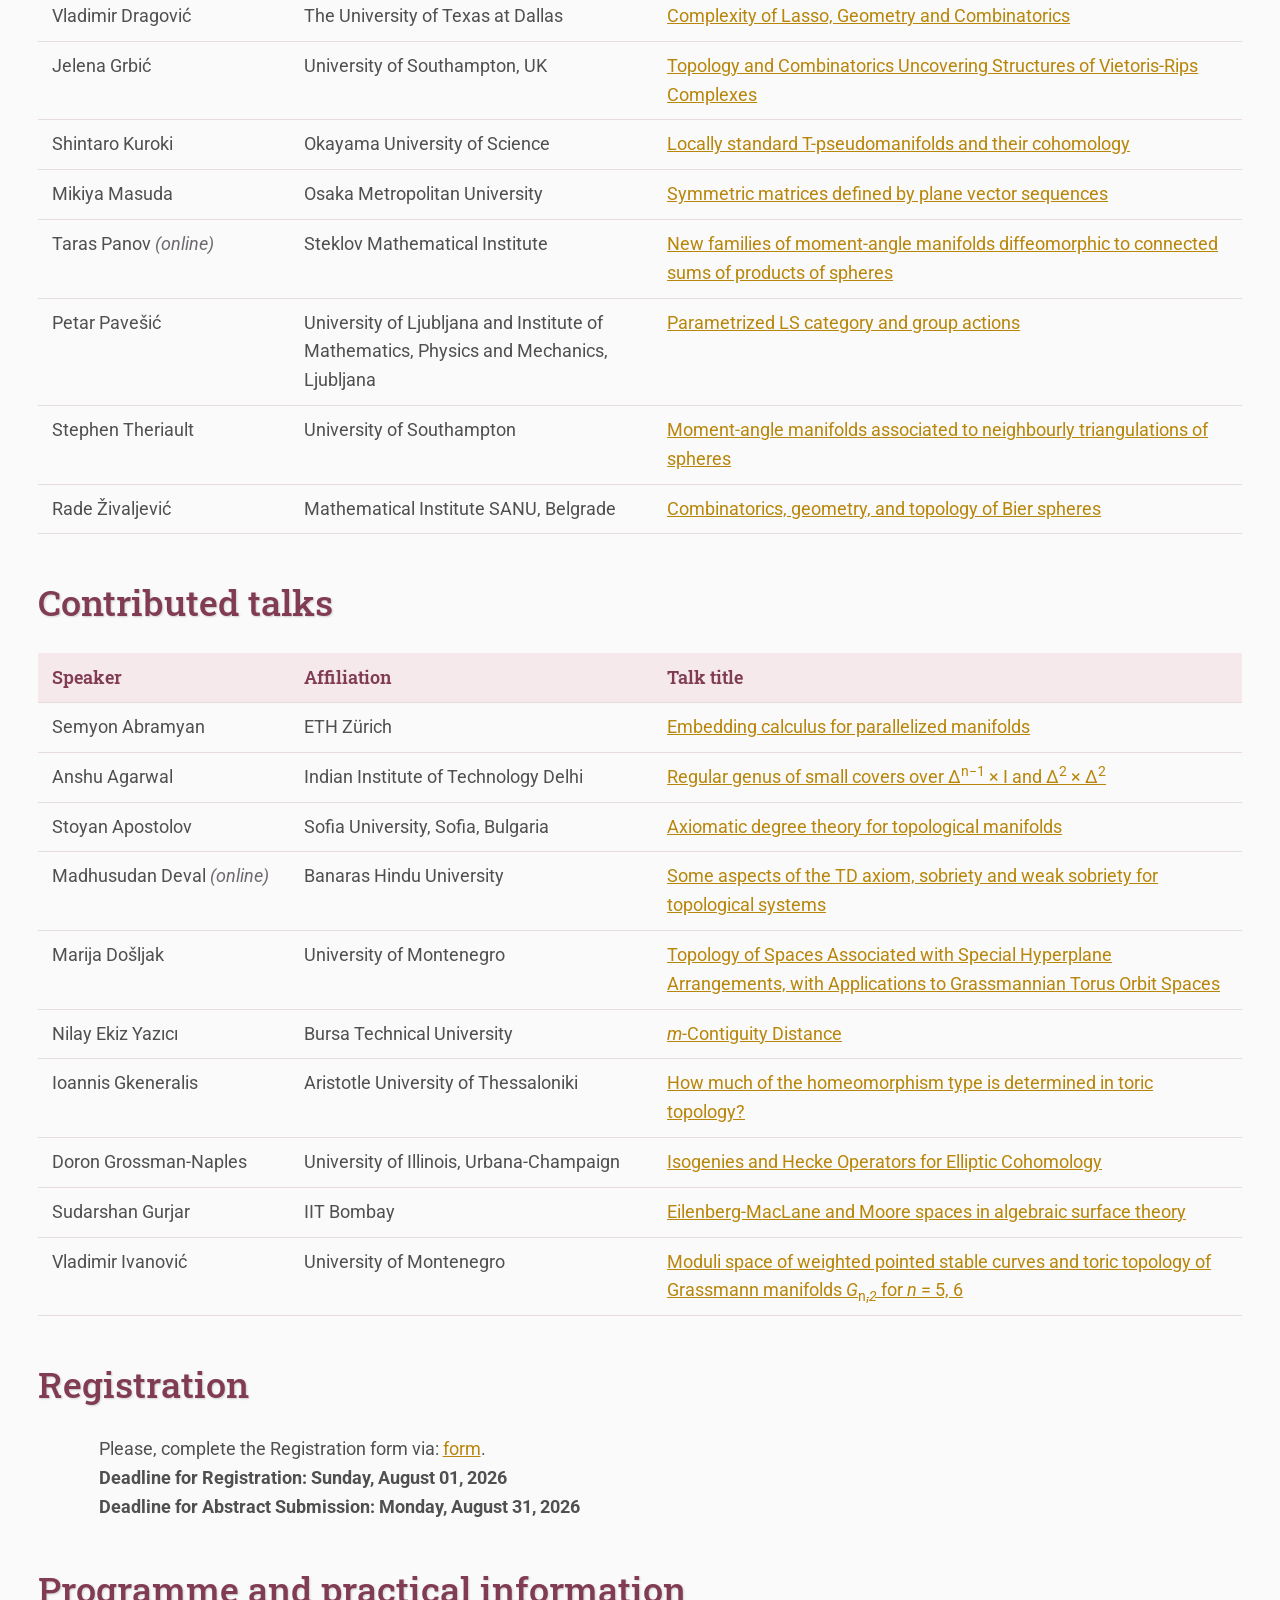
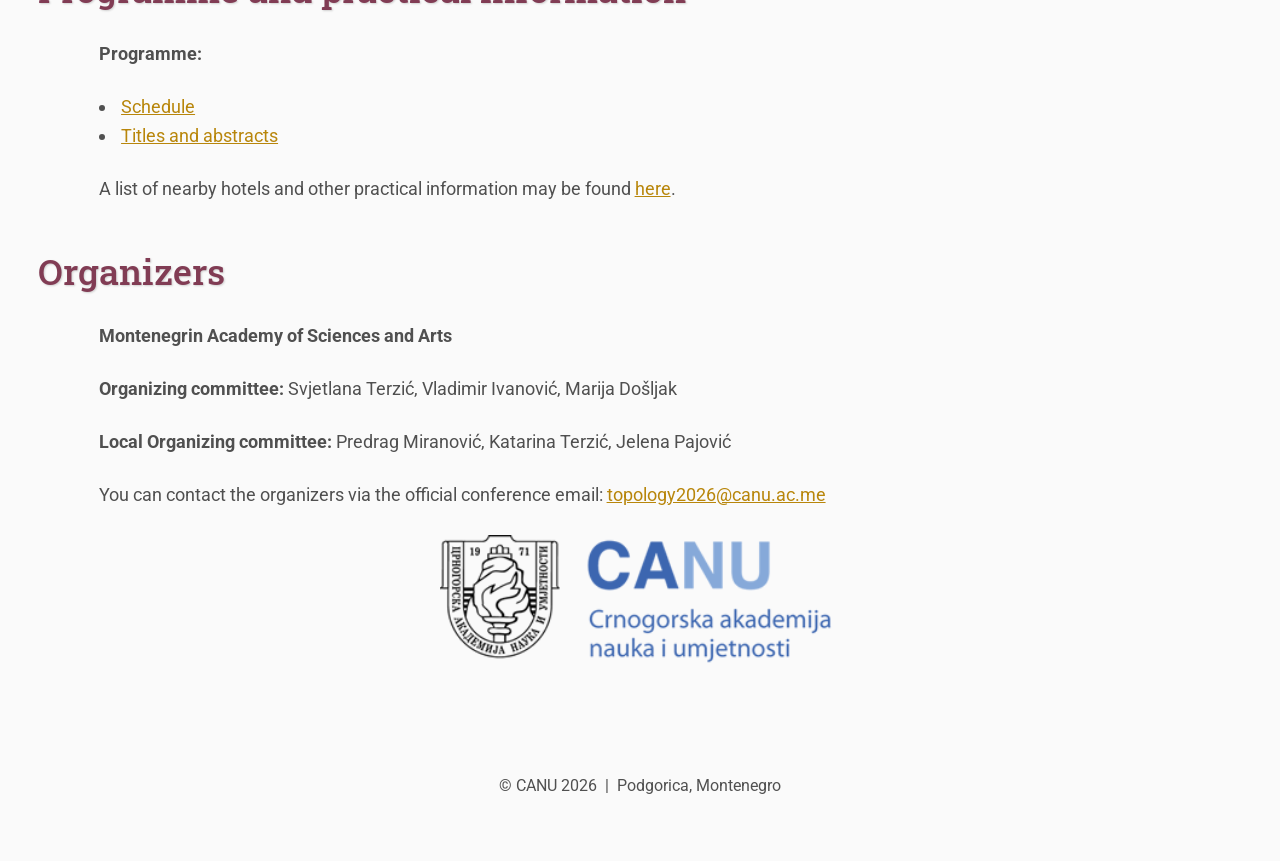
==== commit 7dfe54e0: "Updated abstracts and program index.html files to include new content and formatting changes." ====
--- a/index.html
+++ b/index.html
@@ -167,7 +167,7 @@
           <tr>
               <td>Marija Došljak</td>
               <td>University of Montenegro</td>
-              <td>—</td>
+              <td><a href="program/abstracts#marija-dosljak">Topology of Spaces Associated with Special Hyperplane Arrangements, with Applications to Grassmannian Torus Orbit Spaces</a></td>
           </tr>
           <tr>
               <td>Nilay Ekiz Yazıcı</td>
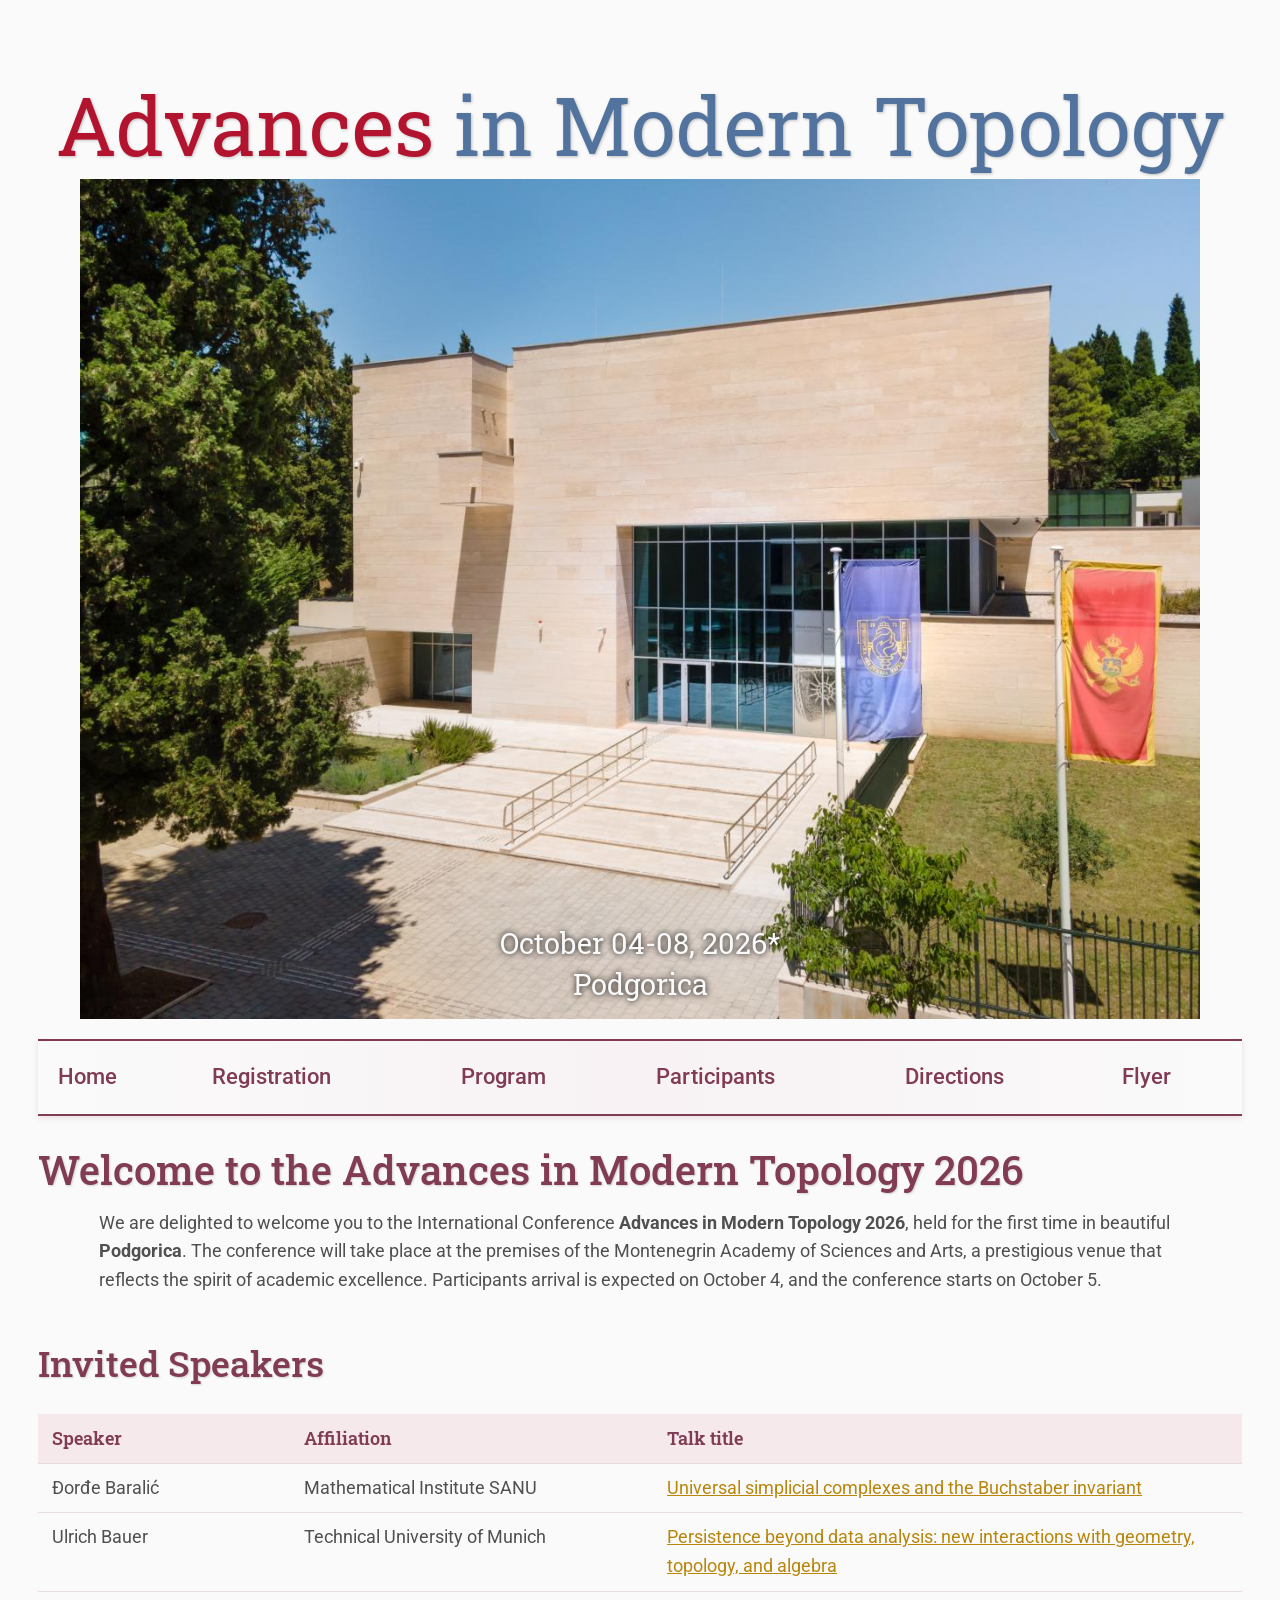
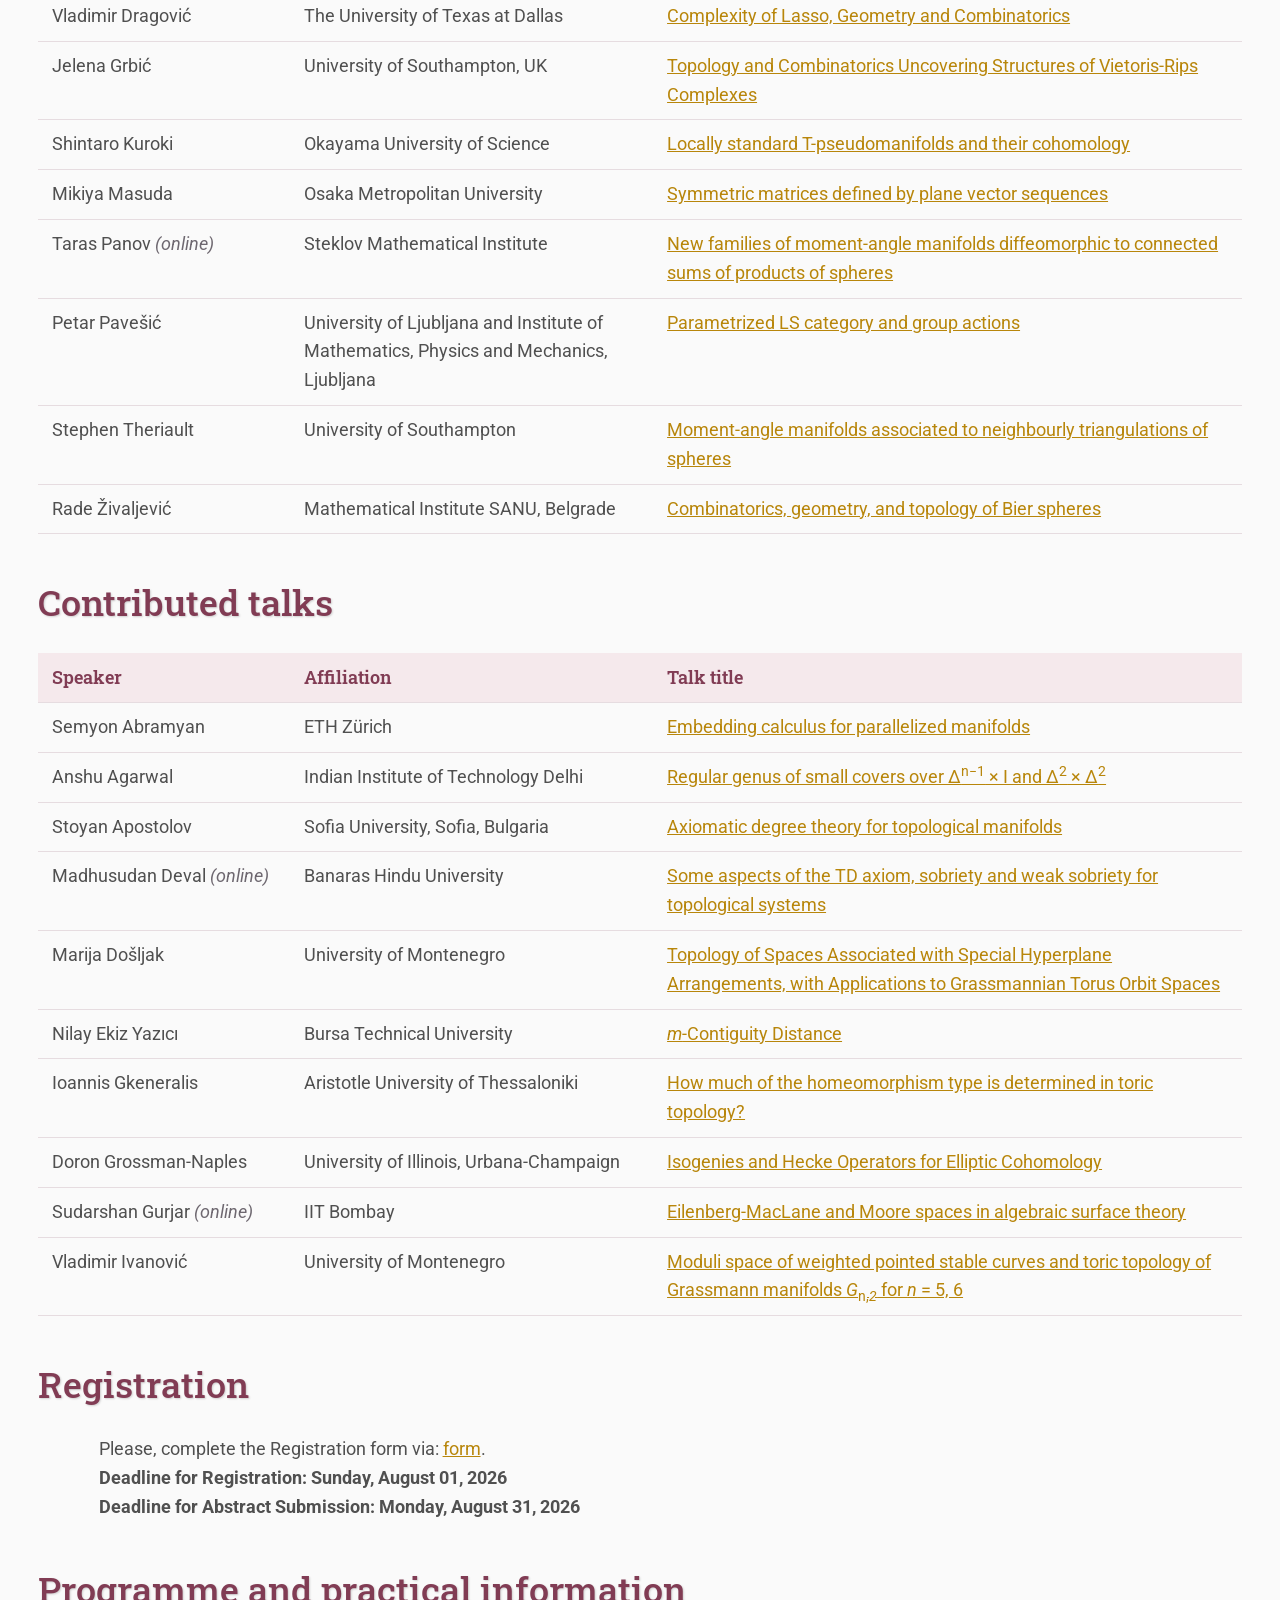
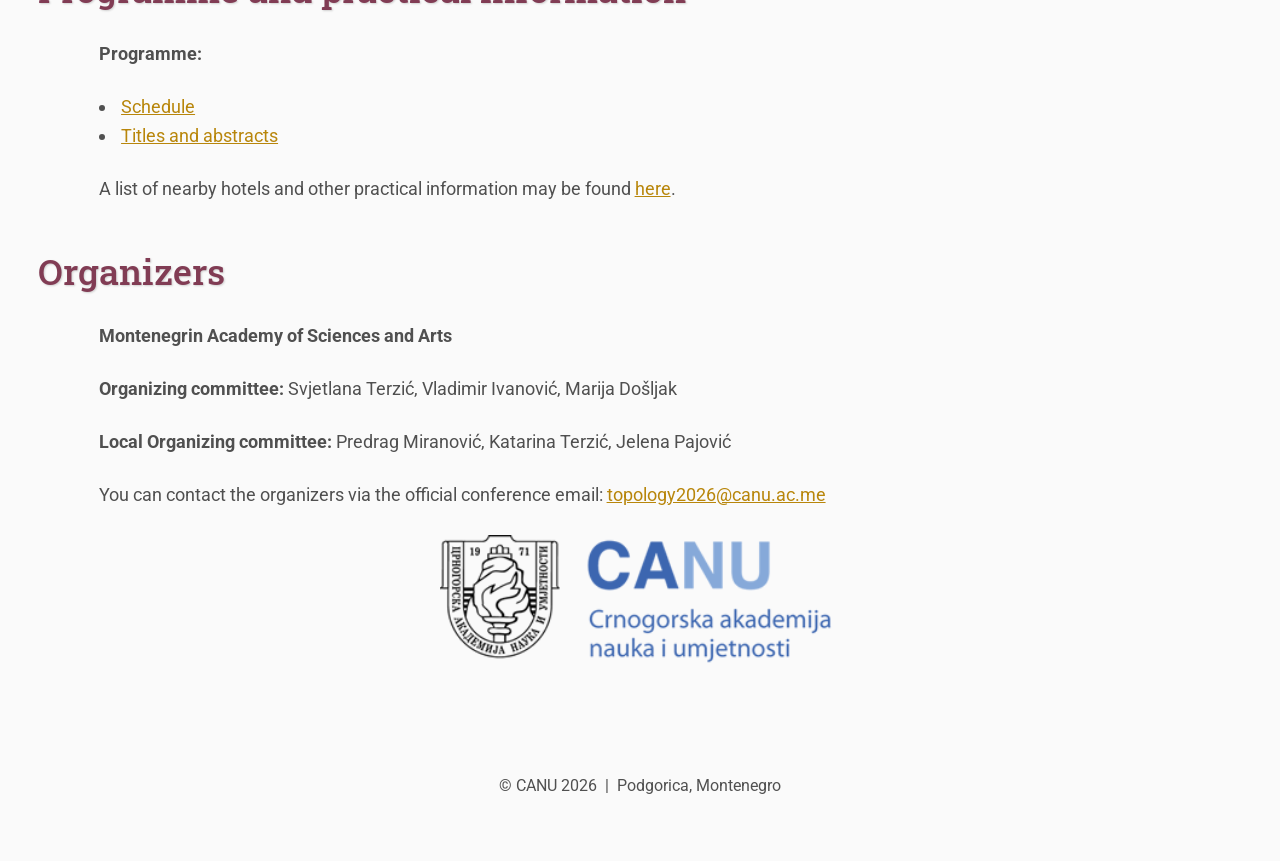
==== commit f2bce411: "minor fix" ====
--- a/index.html
+++ b/index.html
@@ -185,7 +185,7 @@
               <td><a href="program/abstracts#doron-grossman-naples">Isogenies and Hecke Operators for Elliptic Cohomology</a></td>
           </tr>
           <tr>
-              <td>Sudarshan Gurjar</td>
+              <td>Sudarshan Gurjar <span class="online">(online)</span></td>
               <td>IIT Bombay</td>
               <td><a href="program/abstracts#sudarshan-gurjar">Eilenberg-MacLane and Moore spaces in algebraic surface theory</a></td>
           </tr>
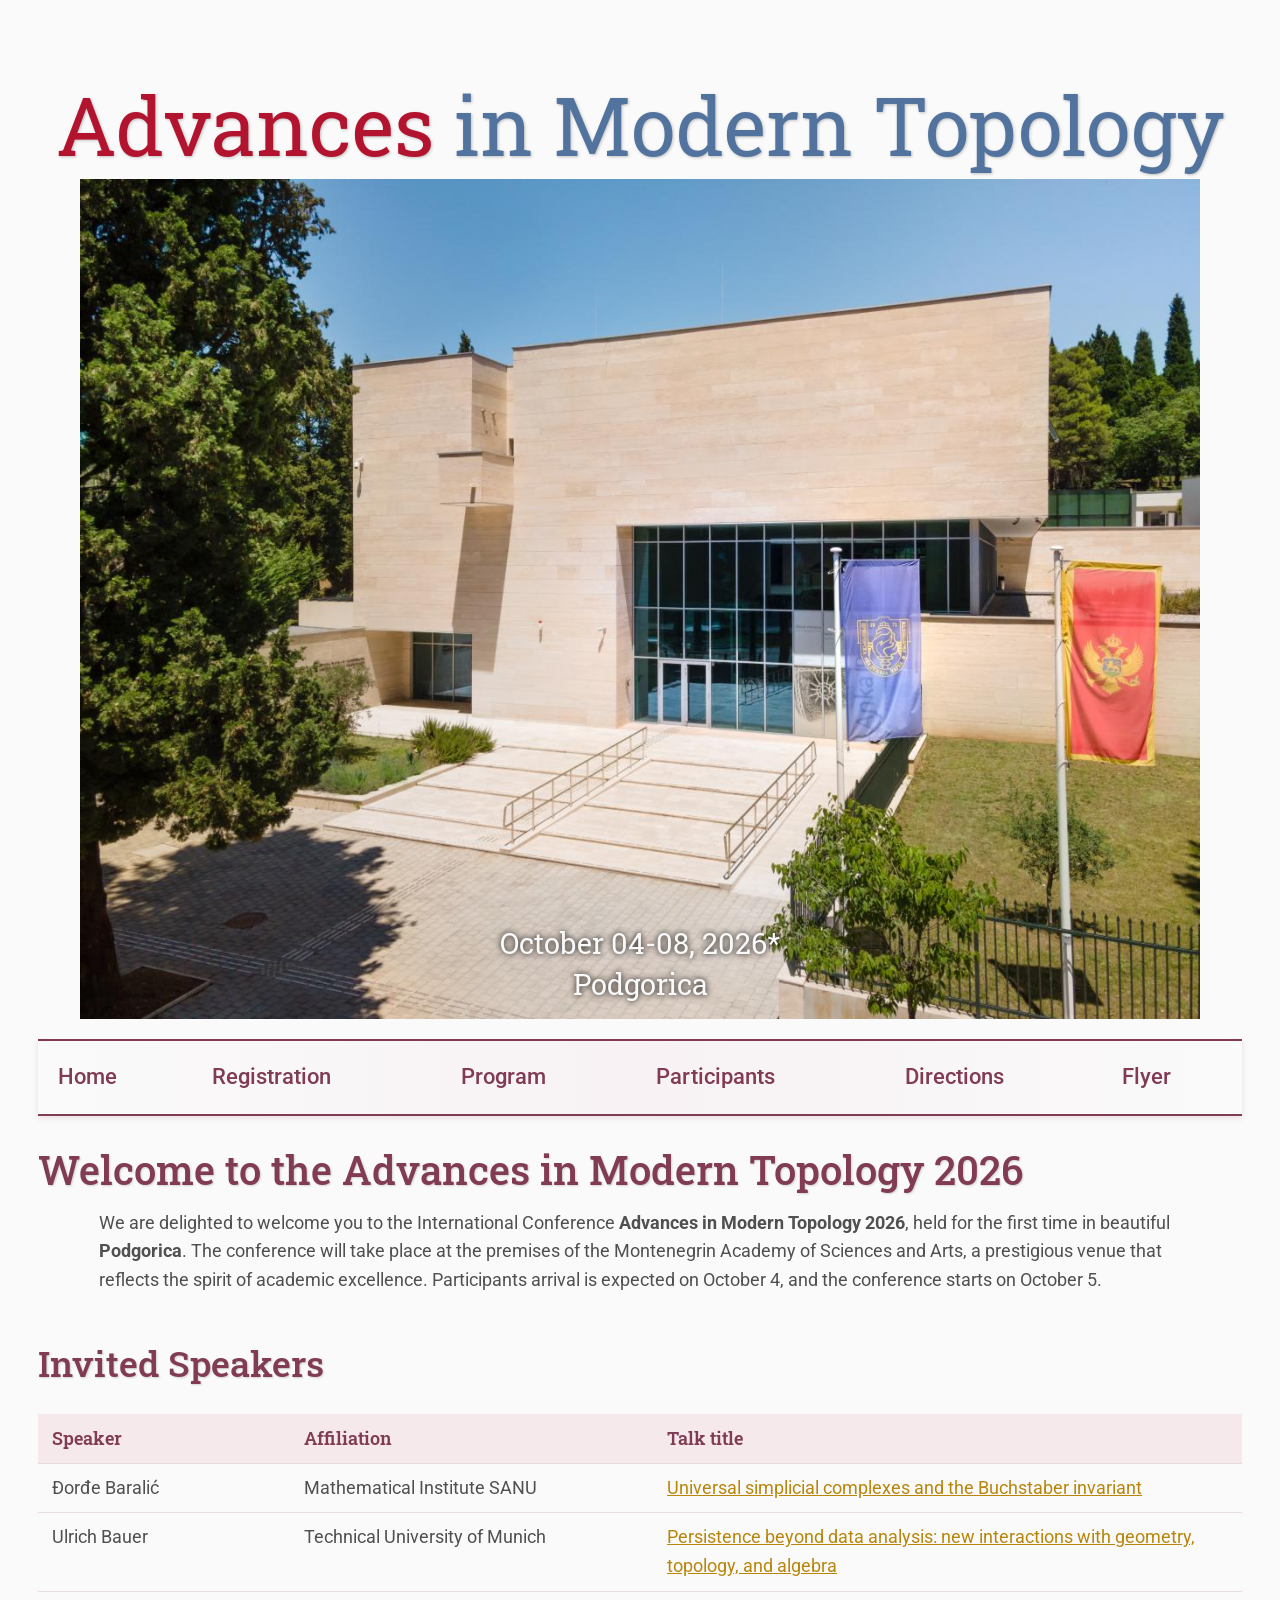
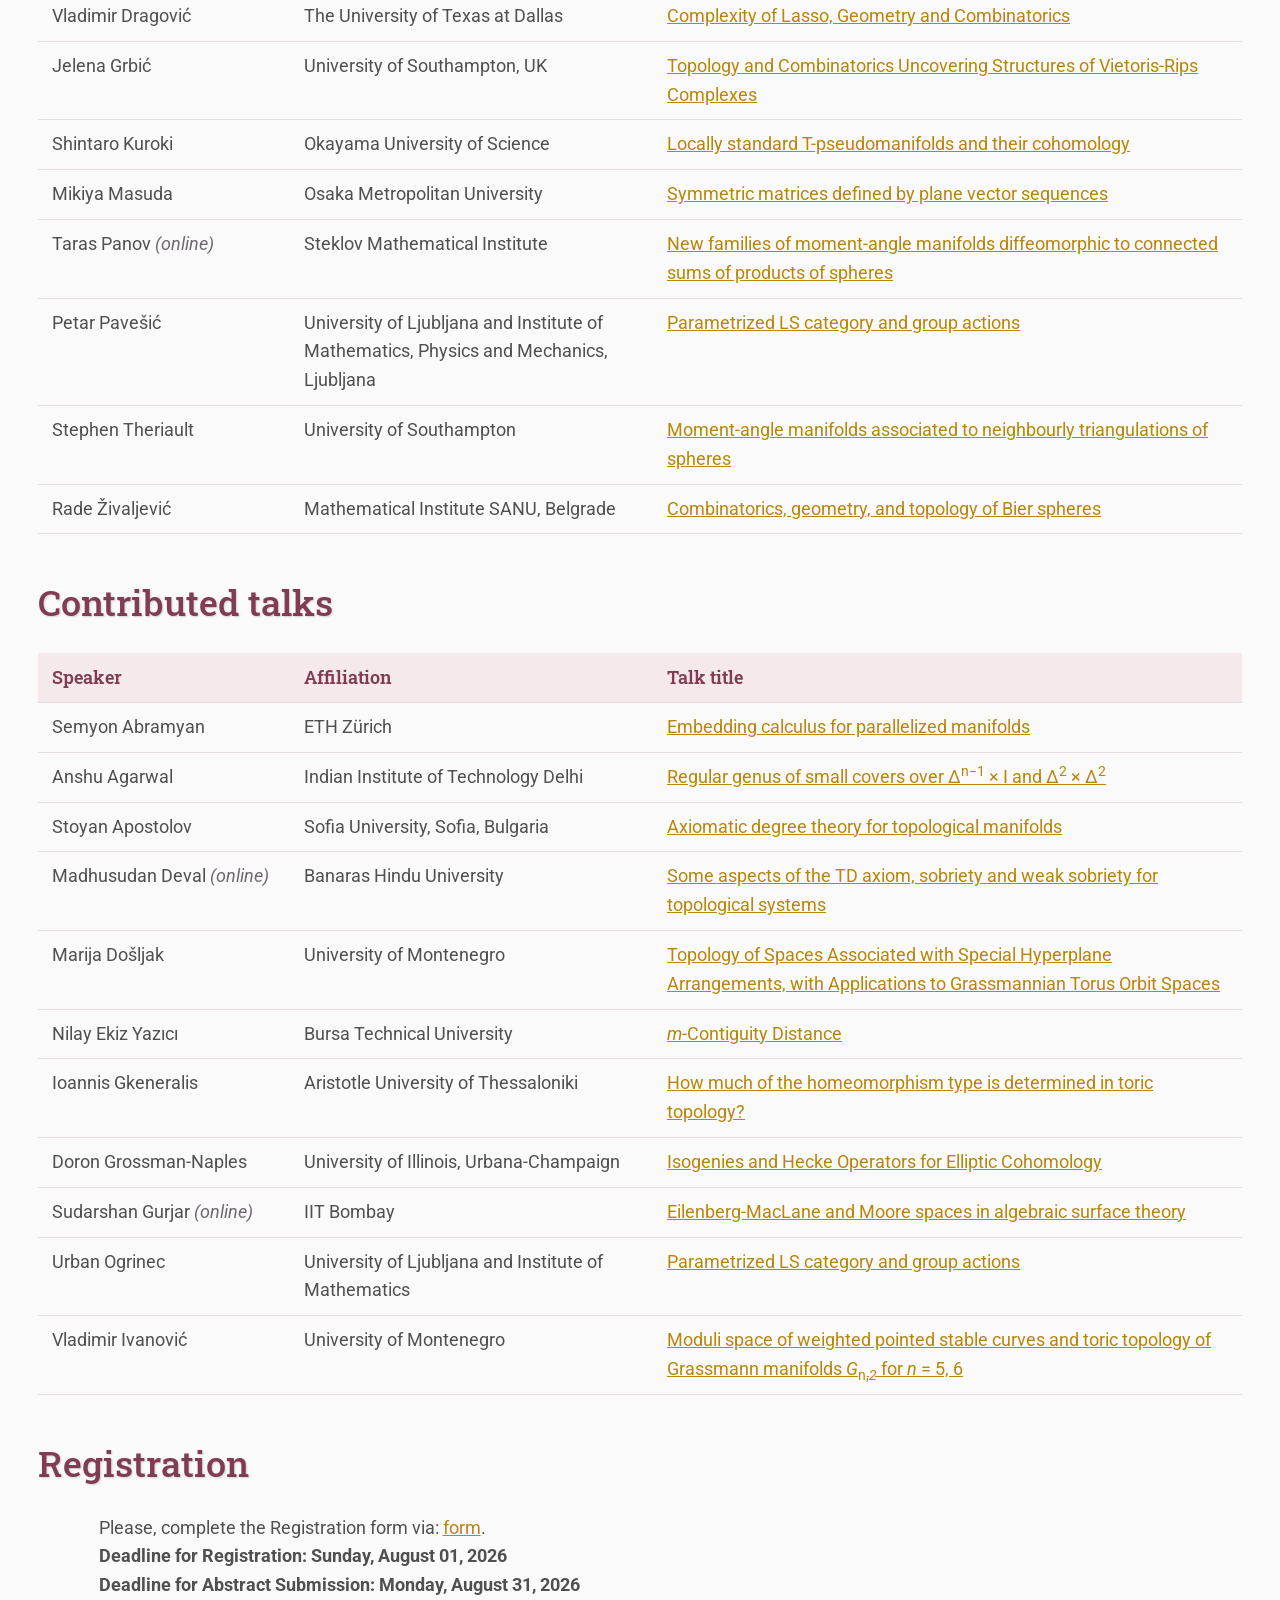
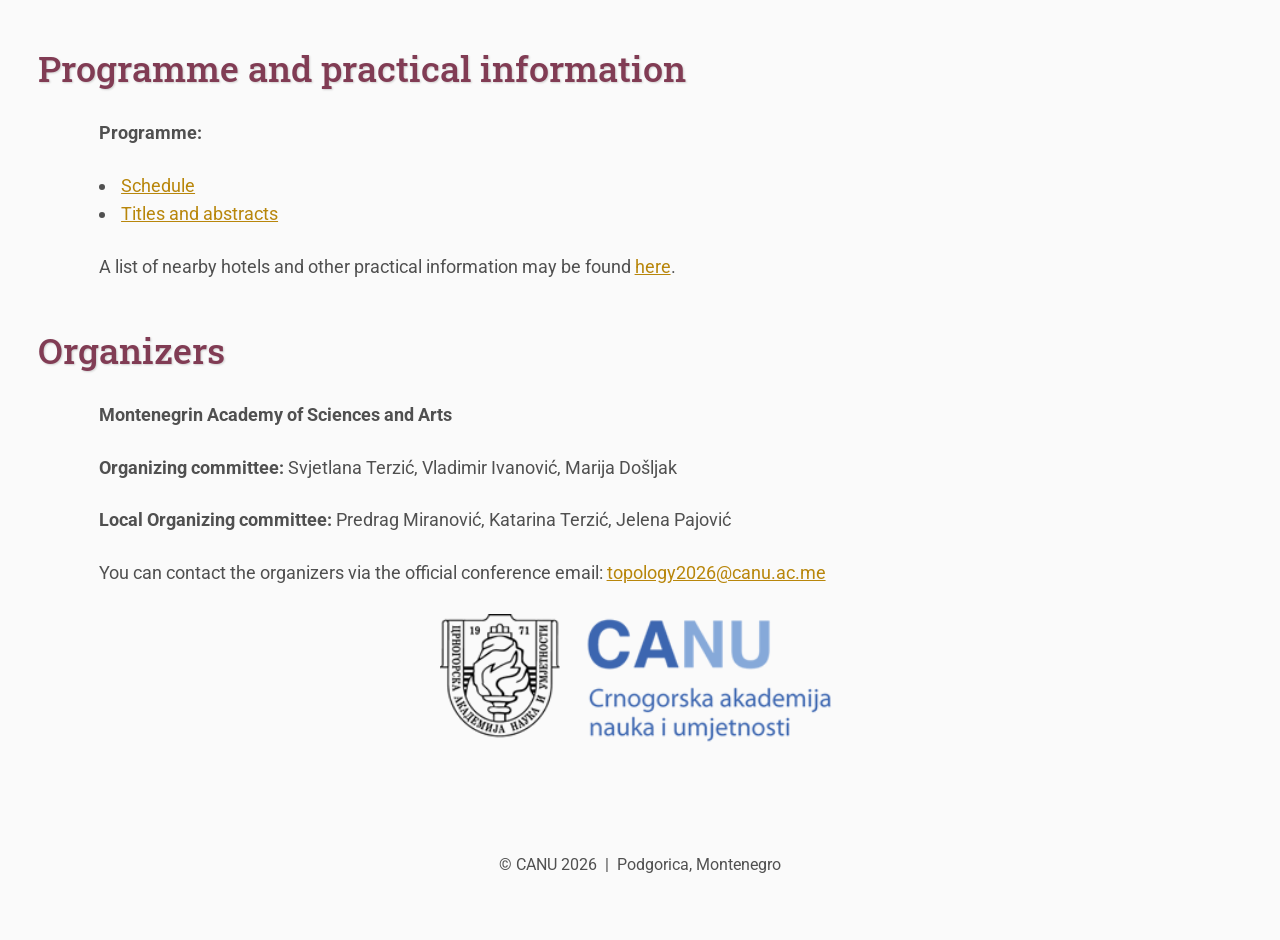
==== commit 7552c90d: "Contributors added to the program page and abstracts page." ====
--- a/index.html
+++ b/index.html
@@ -190,6 +190,11 @@
               <td><a href="program/abstracts#sudarshan-gurjar">Eilenberg-MacLane and Moore spaces in algebraic surface theory</a></td>
           </tr>
           <tr>
+              <td>Urban Ogrinec</td>
+              <td>University of Ljubljana and Institute of Mathematics</td>
+              <td><a href="program/abstracts#urban-ogrinec">Parametrized LS category and group actions</a></td>
+          </tr>
+          <tr>
               <td>Vladimir Ivanović</td>
               <td>University of Montenegro</td>
               <td><a href="program/abstracts#vladimir-ivanovic">Moduli space of weighted pointed stable curves and toric topology of Grassmann manifolds <em>G</em><sub>n,<em>2</em></sub> for <em>n</em> = 5, 6</a></td>
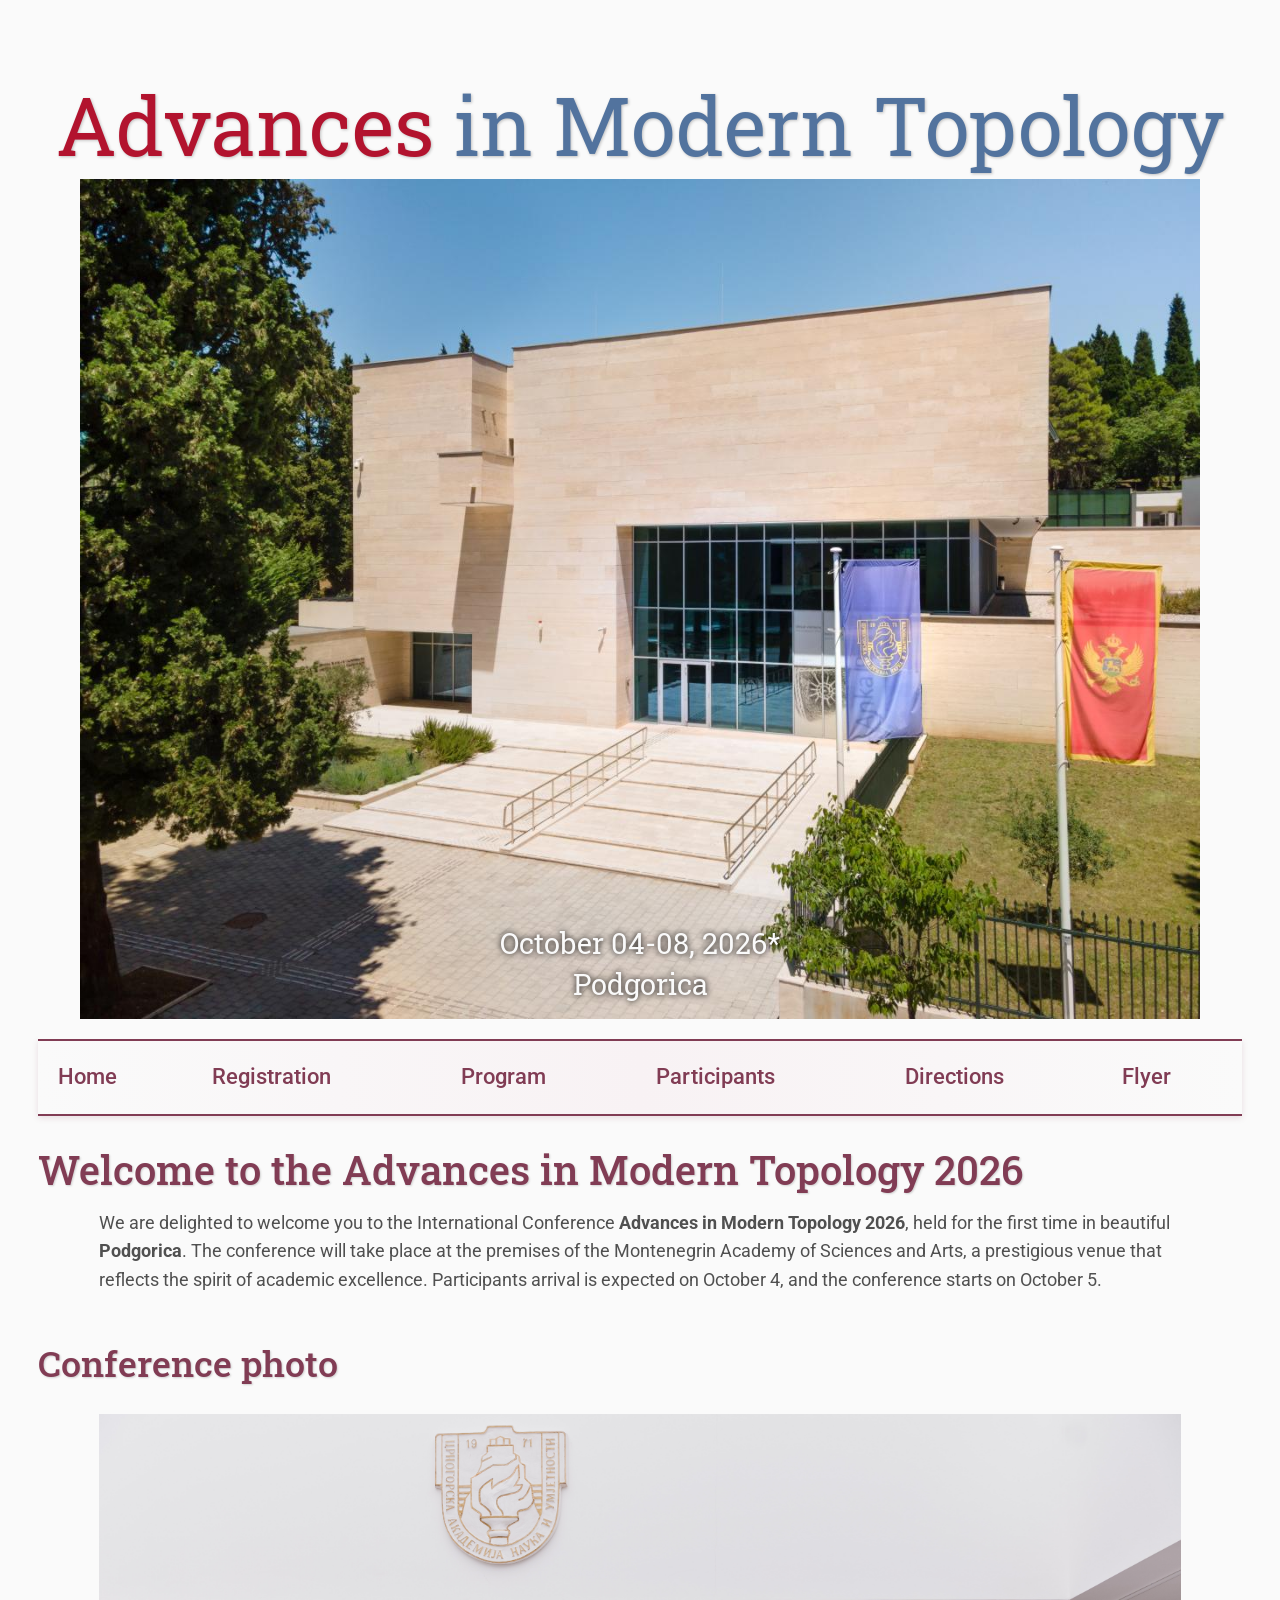
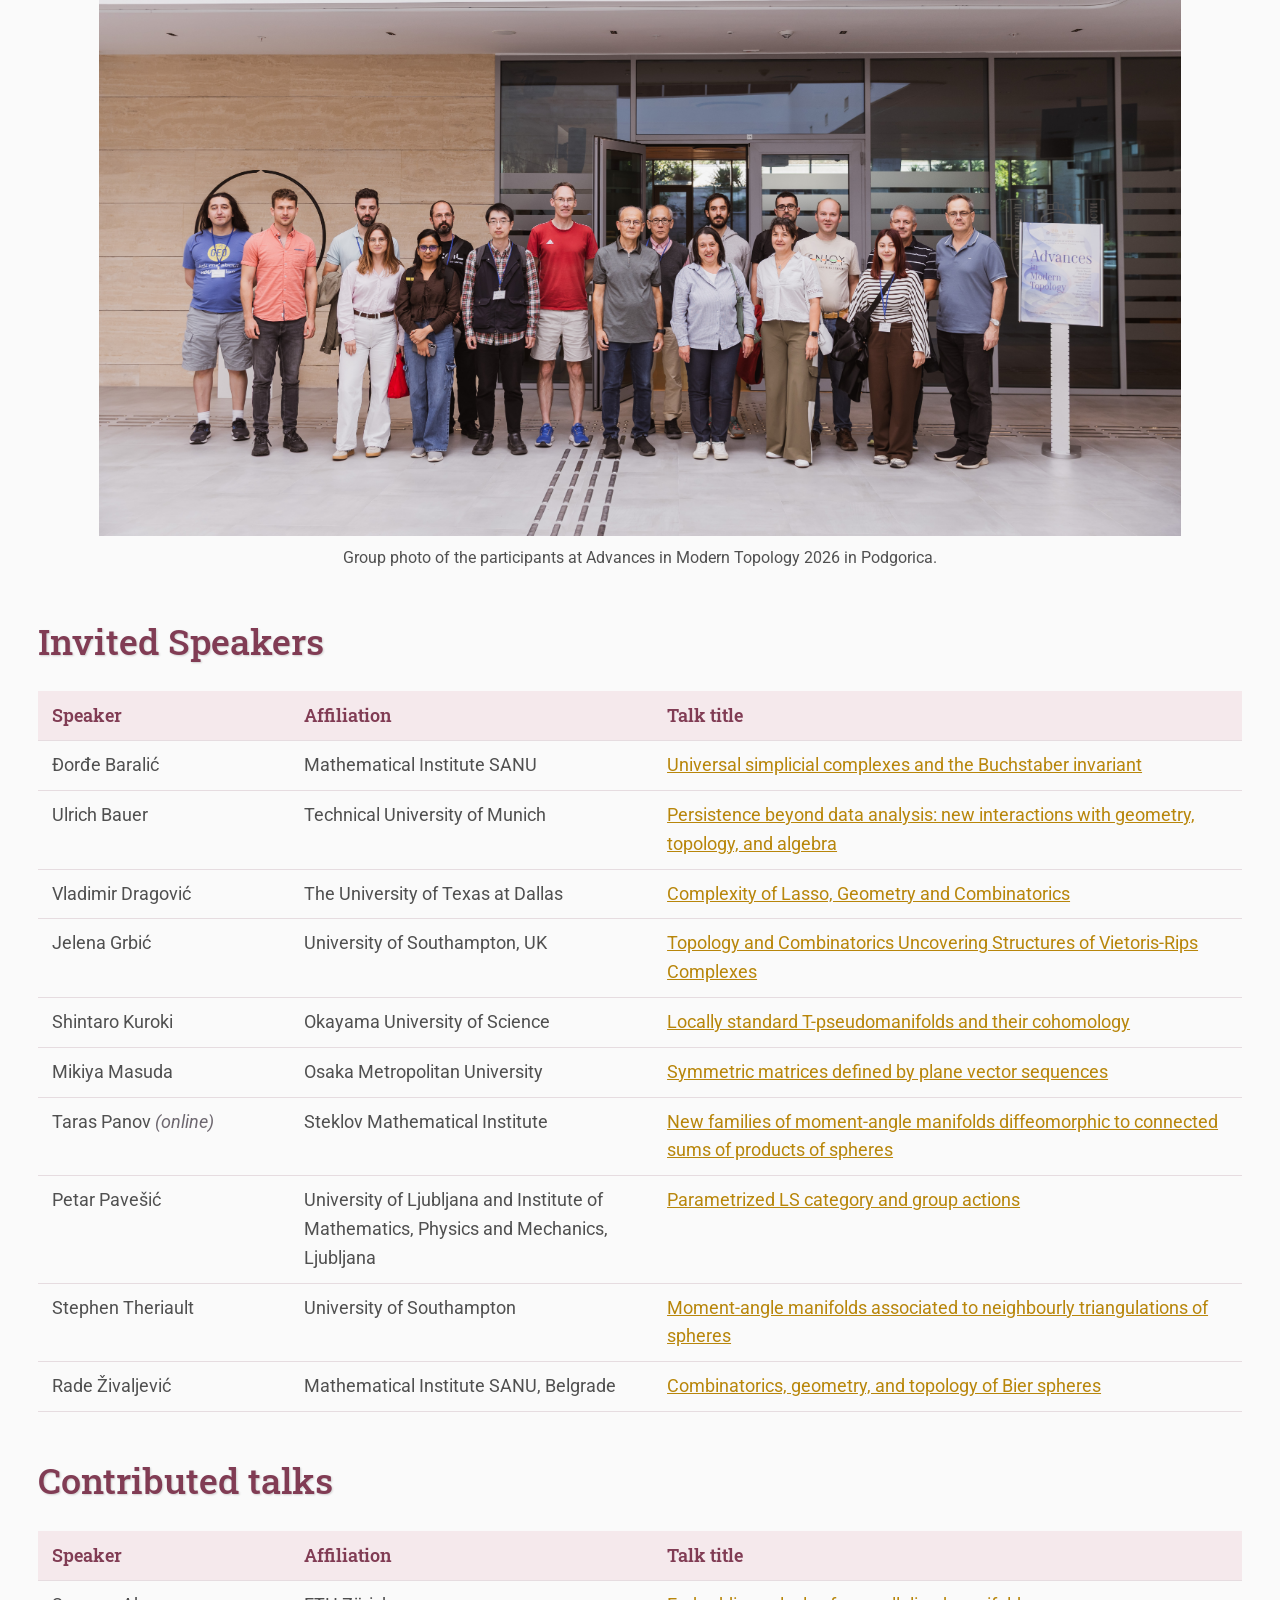
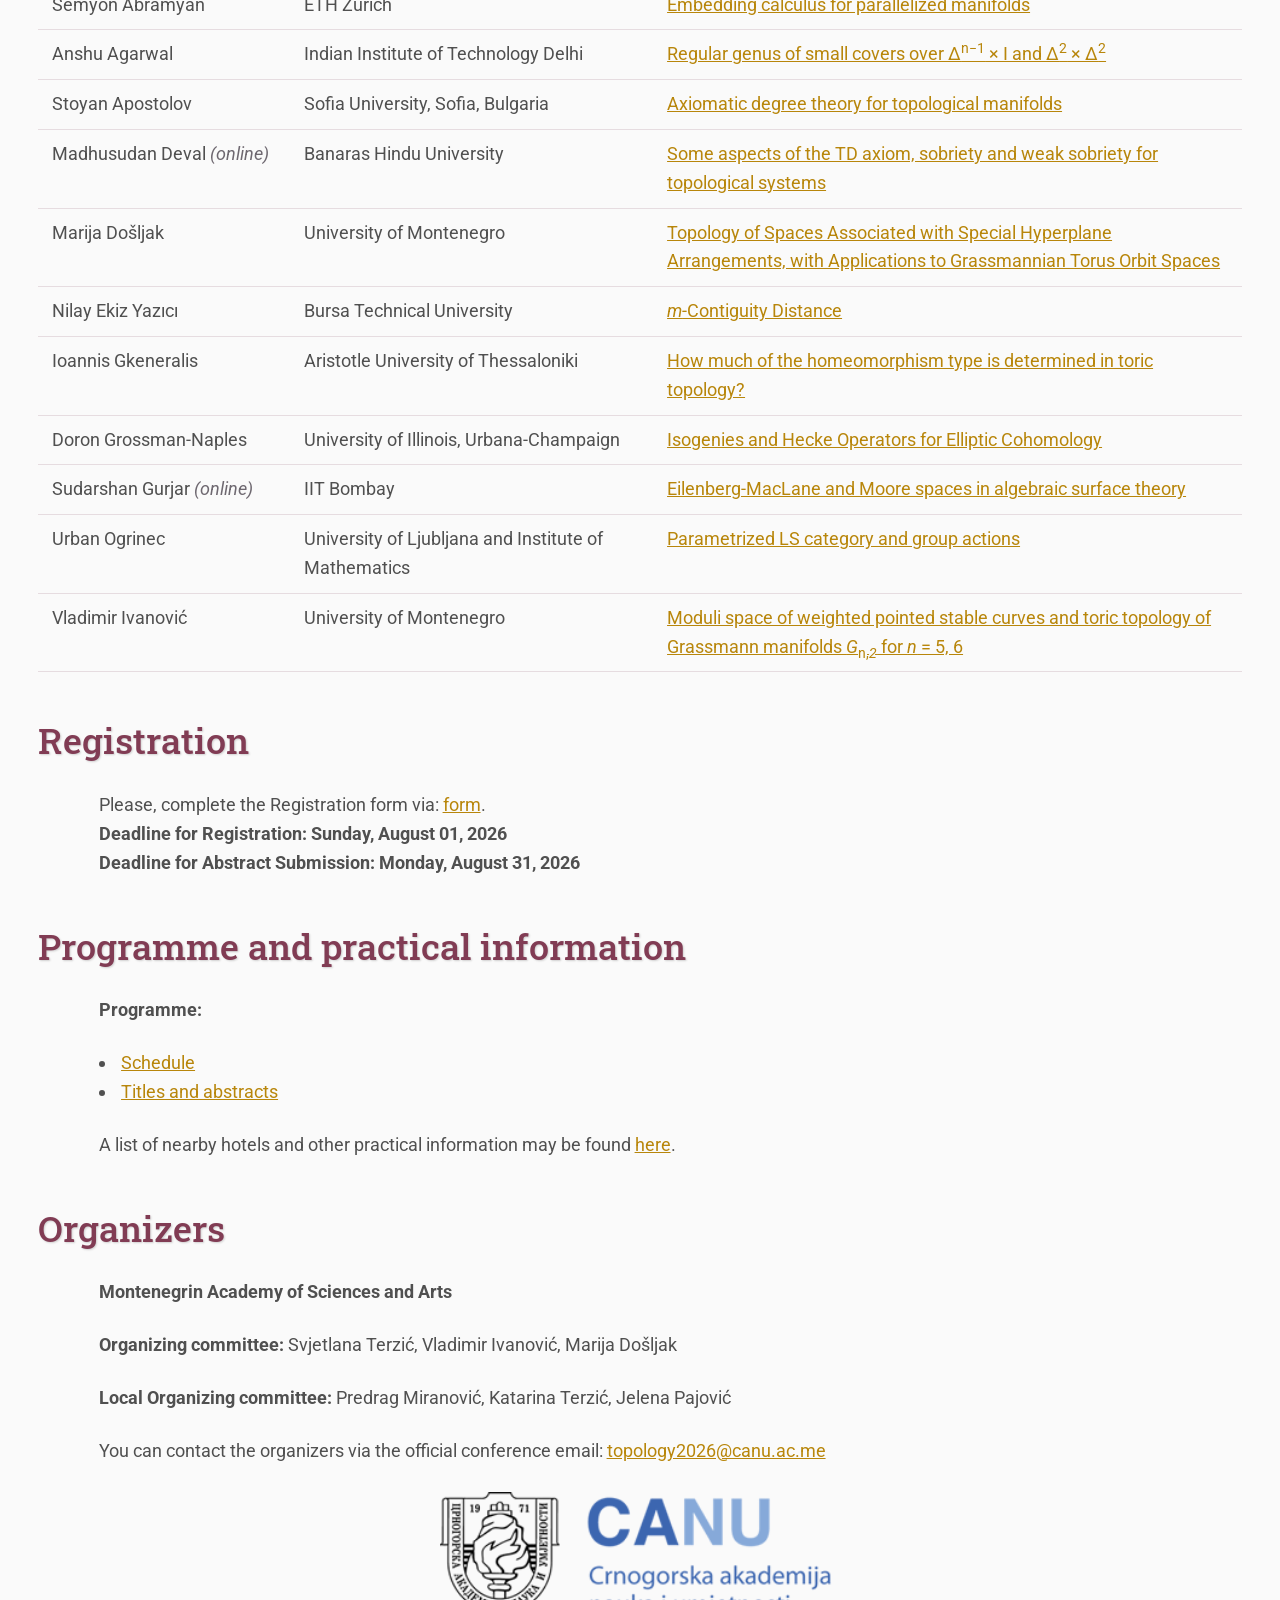
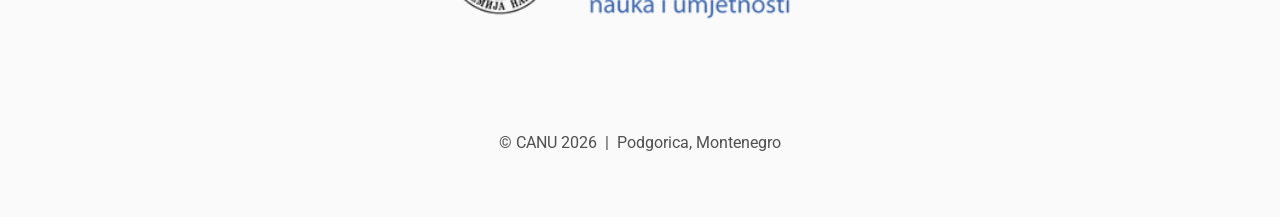
==== commit e291f097: "added photo" ====
--- a/index.html
+++ b/index.html
@@ -71,6 +71,14 @@
 October 5.
   </p>
 
+    <h2>Conference photo</h2>
+    <figure class="conference-photo">
+        <a href="JA3A6002.jpg" target="_blank" rel="noopener">
+            <img src="JA3A6002.jpg" alt="Participants at Advances in Modern Topology 2026 in Podgorica" loading="lazy">
+        </a>
+        <figcaption>Group photo of the participants at Advances in Modern Topology 2026 in Podgorica.</figcaption>
+    </figure>
+
     <h2>Invited Speakers</h2>
     <table class="speakers">
         <thead>
@@ -259,4 +267,3 @@
 
 </body>
 </html>
-
--- a/assets/main.css
+++ b/assets/main.css
@@ -439,6 +439,24 @@
 iframe.directions{display:block; margin:1em auto 2em auto; width:800px; height:400px; border:none;}
 img.center{display:block; width:67%; margin:1em auto 2em auto;}
 
+.conference-photo {
+  width: 90%;
+  max-width: 1150px;
+  margin: 0 auto 2em auto;
+}
+
+.conference-photo img {
+  display: block;
+  width: 100%;
+  height: auto;
+}
+
+.conference-photo figcaption {
+  margin-top: 0.5em;
+  text-align: center;
+  font-size: 0.9em;
+}
+
 /* Flyer Images */
 table.flyers{width:800px;}
 td.flyer{white-space:nowrap; width:50%; text-align:center; vertical-align:middle; padding:0px 0px 0px 0px;}
@@ -572,4 +590,3 @@
   color: #b2132e; /* reddish accent for deadline */
 }
 
-
